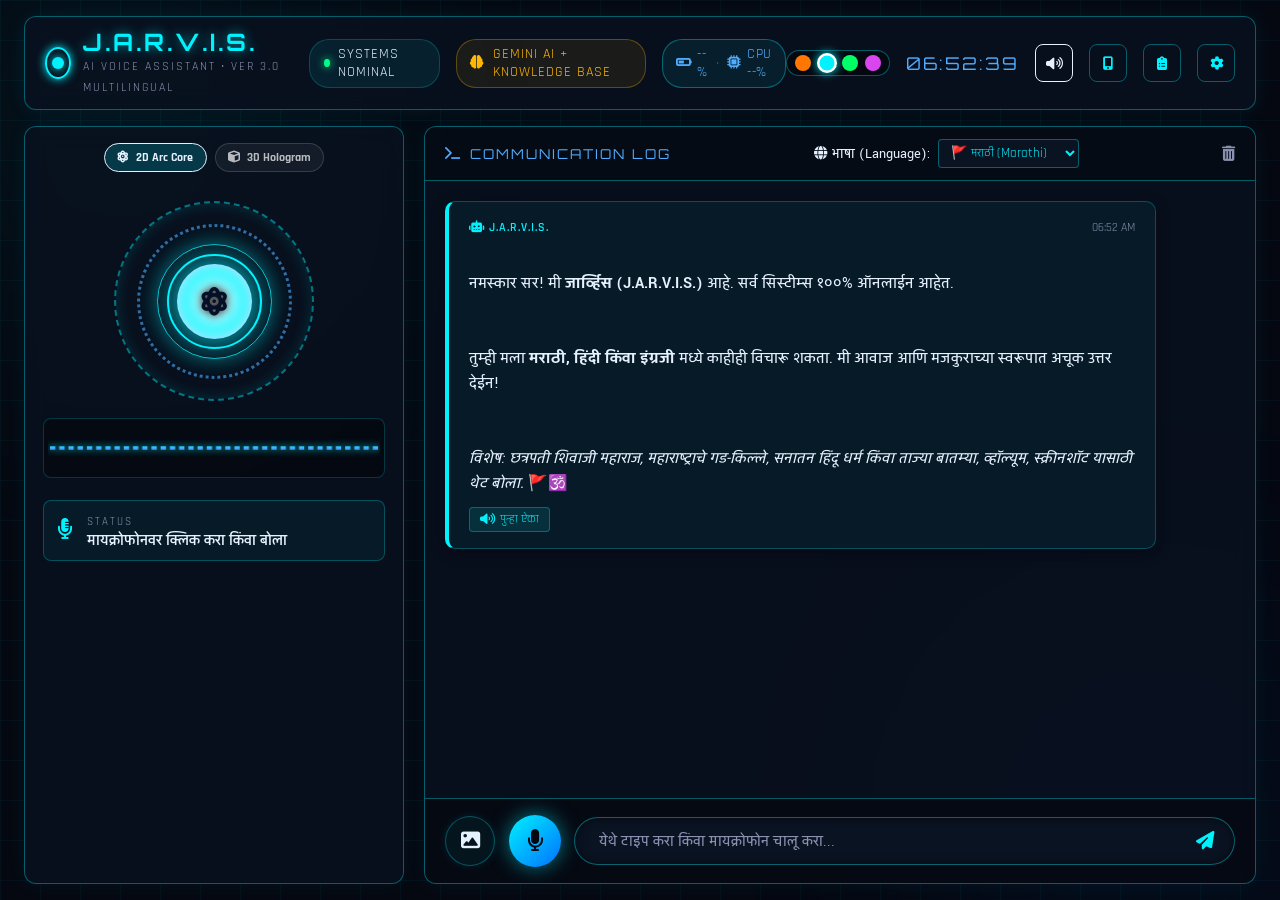
==== templates/index.html @ 04a1a13f "Close website temporarily and fix UI" ====
<!DOCTYPE html>
<html lang="mr">
<head>
    <meta charset="UTF-8">
    <meta name="viewport" content="width=device-width, initial-scale=1.0">
    <title>J.A.R.V.I.S. // AI Voice Assistant (मराठी, हिंदी, English)</title>
    <link rel="stylesheet" href="/static/css/style.css?v=2.4">
    <!-- Fonts & Icons -->
    <link rel="preconnect" href="https://fonts.googleapis.com">
    <link rel="preconnect" href="https://fonts.gstatic.com" crossorigin>
    <link href="https://fonts.googleapis.com/css2?family=Orbitron:wght@400;600;800;900&family=Rajdhani:wght@400;500;600;700&family=Yantramanav:wght@400;500;700;900&display=swap" rel="stylesheet">
    <link rel="stylesheet" href="https://cdnjs.cloudflare.com/ajax/libs/font-awesome/6.5.1/css/all.min.css">
    <!-- Three.js for 3D Holographic Arc Reactor -->
    <script src="https://cdnjs.cloudflare.com/ajax/libs/three.js/r128/three.min.js"></script>
</head>
<body>
    <div class="hud-container">
        <!-- Background Grid & Glows -->
        <div class="cyber-grid"></div>
        <div class="glow-orb top-left"></div>
        <div class="glow-orb bottom-right"></div>

        <!-- Top Header HUD -->
        <header class="hud-header">
            <div class="header-left">
                <div class="reactor-icon-small">
                    <div class="core-mini"></div>
                </div>
                <div class="brand">
                    <h1>J.A.R.V.I.S.</h1>
                    <span class="sub-brand">AI VOICE ASSISTANT • VER 3.0 MULTILINGUAL</span>
                </div>
            </div>

            <div class="header-center">
                <div class="status-pill">
                    <span class="pulse-dot"></span>
                    <span id="systemStatus">SYSTEMS NOMINAL</span>
                </div>
                <div class="status-pill ai-engine">
                    <i class="fa-solid fa-brain"></i>
                    <span id="aiEngineLabel">GEMINI AI + KNOWLEDGE BASE</span>
                </div>

                <!-- Live Hardware Telemetry HUD -->
                <div class="status-pill telemetry-pill" id="telemetryPill" title="सिस्टम बॅटरी व CPU वापर">
                    <span class="tel-item"><i class="fa-solid fa-battery-half" id="batteryIcon"></i> <span id="batteryPct">--%</span></span>
                    <span class="tel-sep">•</span>
                    <span class="tel-item"><i class="fa-solid fa-microchip"></i> <span id="cpuPct">CPU --%</span></span>
                </div>
            </div>

            <div class="header-right">
                <!-- Theme Switcher Dots -->
                <div class="theme-switcher-bar" title="थीम बदला (Change Theme)">
                    <button type="button" class="theme-btn-dot dot-saffron" data-theme="saffron" title="🚩 स्वराज्य भगवा"></button>
                    <button type="button" class="theme-btn-dot dot-cyan active" data-theme="cyan" title="🔷 आयर्न मॅन सायन"></button>
                    <button type="button" class="theme-btn-dot dot-matrix" data-theme="matrix" title="🟢 मॅट्रिक्स ग्रीन"></button>
                    <button type="button" class="theme-btn-dot dot-purple" data-theme="purple" title="🟣 डार्क ॲमेथिस्ट"></button>
                </div>
                <div class="time-display" id="hudTime">--:--:--</div>

                <!-- Sound FX Toggle Button -->
                <button class="icon-btn active" id="sfxToggleBtn" title="साय-फाय साऊंड इफेक्ट्स (Sound FX) चालू/बंद करा">
                    <i class="fa-solid fa-volume-high"></i>
                </button>
                <!-- Mobile Connect Wi-Fi Remote Button -->
                <button class="icon-btn" id="mobileRemoteBtn" title="मोबाईल Wi-Fi रिमोट कंट्रोल (Mobile Connect)">
                    <i class="fa-solid fa-mobile-screen-button"></i>
                </button>
                <button class="icon-btn" id="notesModalBtn" title="View Notes & Reminders">
                    <i class="fa-solid fa-clipboard-list"></i>
                </button>
                <button class="icon-btn" id="settingsBtn" title="Settings / API Key">
                    <i class="fa-solid fa-gear"></i>
                </button>
            </div>
        </header>

        <!-- Main Content: Left HUD & Right HUD -->
        <main class="hud-main">
            <!-- Left Panel: Arc Reactor & Voice Visualizer -->
            <section class="reactor-panel">
                <!-- Reactor 2D/3D Mode Switcher -->
                <div class="reactor-mode-bar">
                    <button type="button" class="reactor-mode-btn active" id="btn2DReactor"><i class="fa-solid fa-atom"></i> 2D Arc Core</button>
                    <button type="button" class="reactor-mode-btn" id="btn3DReactor"><i class="fa-solid fa-cube"></i> 3D Hologram</button>
                </div>

                <!-- 2D Classic Arc Reactor -->
                <div class="reactor-wrapper" id="reactorWrapper2D">
                    <div class="tech-ring ring-outer"></div>
                    <div class="tech-ring ring-mid"></div>
                    <div class="tech-ring ring-inner"></div>
                    <div class="arc-core" id="arcCore" title="Click to Test Voice">
                        <div class="core-pulse"></div>
                        <i class="fa-solid fa-atom core-icon"></i>
                    </div>
                </div>

                <!-- 3D Holographic Three.js Arc Reactor Canvas -->
                <div class="three-container" id="threeContainer" style="display: none;">
                    <canvas id="threeCanvas"></canvas>
                </div>

                <!-- Frequency Visualizer Canvas -->
                <div class="visualizer-box">
                    <canvas id="audioVisualizer"></canvas>
                </div>

                <!-- Live Voice State Indicator -->
                <div class="voice-state-banner">
                    <div class="state-icon">
                        <i class="fa-solid fa-microphone-lines" id="micIconStatus"></i>
                    </div>
                    <div class="state-text">
                        <span class="state-label">STATUS</span>
                        <h3 id="statusMessage">मायक्रोफोनवर क्लिक करा किंवा बोला</h3>
                    </div>
                </div>



            </section>

            <!-- Right Panel: Holographic Terminal / Chat Log -->
            <section class="terminal-panel">
                <div class="terminal-header">
                    <div class="term-title">
                        <i class="fa-solid fa-terminal"></i>
                        <span>COMMUNICATION LOG</span>
                    </div>
                    <div class="lang-selector">
                        <label><i class="fa-solid fa-globe"></i> भाषा (Language):</label>
                        <select id="langSelect">
                            <option value="mr" selected>🚩 मराठी (Marathi)</option>
                            <option value="hi">🇮🇳 हिंदी (Hindi)</option>
                            <option value="en">🌐 English (UK/US)</option>
                        </select>
                    </div>
                    <button class="clear-btn" id="clearLogBtn" title="Clear Log">
                        <i class="fa-solid fa-trash-can"></i>
                    </button>
                </div>

                <!-- Chat Messages Scroll Container -->
                <div class="chat-log" id="chatLog">
                    <!-- Welcome message from Jarvis -->
                    <div class="message-card jarvis-card">
                        <div class="msg-header">
                            <div class="speaker-tag">
                                <i class="fa-solid fa-robot"></i> J.A.R.V.I.S.
                            </div>
                            <span class="timestamp" id="welcomeTime"></span>
                        </div>
                        <div class="msg-body" id="welcomeMsgBody">
                            नमस्कार सर! मी <strong>जार्व्हिस (J.A.R.V.I.S.)</strong> आहे. सर्व सिस्टीम्स १००% ऑनलाईन आहेत.<br><br>
                            तुम्ही मला <strong>मराठी, हिंदी किंवा इंग्रजी</strong> मध्ये काहीही विचारू शकता. मी आवाज आणि मजकुराच्या स्वरूपात अचूक उत्तर देईन!<br><br>
                            <em>विशेष: छत्रपती शिवाजी महाराज, महाराष्ट्राचे गड-किल्ले, सनातन हिंदू धर्म किंवा ताज्या बातम्या, व्हॉल्यूम, स्क्रीनशॉट यासाठी थेट बोला.</em> 🚩🕉️
                        </div>
                        <div class="msg-actions">
                            <button class="replay-btn" id="welcomeVoiceBtn">
                                <i class="fa-solid fa-volume-high"></i> पुन्हा ऐका
                            </button>
                        </div>
                    </div>
                </div>

                <!-- Bottom Input Controls -->
                <div class="input-console">
                    <!-- Image Preview Tray -->
                    <div id="imagePreviewTray" class="image-preview-tray" style="display: none;">
                        <div class="preview-content">
                            <img id="imagePreviewImg" src="" alt="Preview">
                            <span class="preview-text">📷 फोटो जोडला आहे</span>
                            <button id="clearImageBtn" class="clear-img-btn" title="Remove Image">&times;</button>
                        </div>
                    </div>

                    <div class="controls-row">
                        <!-- Image Upload Button -->
                        <button type="button" class="upload-trigger-btn" id="imageUploadBtn" title="फोटो अपलोड करा (Upload Image)">
                            <i class="fa-solid fa-image"></i>
                        </button>
                        <input type="file" id="imageInput" accept="image/*" style="display: none;">

                        <!-- Big Mic Trigger Button -->
                        <button class="mic-trigger-btn" id="micBtn" title="Click to Speak">
                            <i class="fa-solid fa-microphone"></i>
                            <div class="mic-ripple"></div>
                        </button>

                        <!-- Text Input Form -->
                        <form id="chatForm" class="text-input-form">
                            <input 
                                type="text" 
                                id="textInput" 
                                placeholder="येथे टाइप करा किंवा मायक्रोफोन चालू करा..." 
                                autocomplete="off"
                            >
                            <button type="submit" id="sendBtn" class="send-btn" title="Send Message">
                                <i class="fa-solid fa-paper-plane"></i>
                            </button>
                        </form>
                    </div>
                </div>
            </section>
        </main>

        <!-- Hidden Audio Element for Voice Playback -->
        <audio id="jarvisAudioPlayer" preload="auto"></audio>

        <!-- Name Prompt Modal -->
        <div class="modal-overlay" id="nameModal">
            <div class="modal-card" style="max-width: 400px; text-align: center;">
                <div class="modal-header" style="justify-content: center;">
                    <h2><i class="fa-solid fa-user-astronaut"></i> ओळख सांगा (Welcome)</h2>
                </div>
                <div class="modal-body">
                    <p class="modal-desc" style="margin-bottom: 15px;">
                        जार्ह्विस (Jarvis) मध्ये आपले स्वागत आहे! जार्व्हिसने तुम्हाला कोणत्या नावाने हाक मारावी?
                    </p>
                    <div class="form-group">
                        <input type="text" id="nameInput" placeholder="तुमचे नाव येथे लिहा..." style="width: 100%; text-align: center; padding: 10px; font-size: 16px; background: rgba(0,0,0,0.5); color: #0df; border: 1px solid #0df; border-radius: 5px;">
                    </div>
                </div>
                <div class="modal-actions" style="justify-content: center;">
                    <button class="btn btn-primary" id="submitNameBtn" style="width: 100%;">सेव्ह करा (Save)</button>
                </div>
            </div>
        </div>

        <!-- Settings Modal (For Gemini API Key) -->
        <div class="modal-overlay" id="settingsModal">
            <div class="modal-card">
                <div class="modal-header">
                    <h2><i class="fa-solid fa-sliders"></i> JARVIS CONFIGURATION</h2>
                    <button class="close-modal-btn" id="closeSettingsBtn">&times;</button>
                </div>
                <div class="modal-body">
                    <p class="modal-desc">
                        जार्व्हिस डिफॉल्टनुसार स्मार्ट नॉलेज बेस आणि इंटरनेट सर्चवरून काम करतो. 
                        अधिक प्रगत बुद्धिमत्तेसाठी तुम्ही <strong>Google Gemini API Key</strong> (मोफत) टाकू शकता.
                    </p>
                    <div class="form-group">
                        <label for="apiKeyInput">Google Gemini API Key:</label>
                        <input type="password" id="apiKeyInput" placeholder="AIzaSy...">
                        <small>Key मिळवण्यासाठी: <a href="https://aistudio.google.com" target="_blank">Google AI Studio (Free)</a></small>
                    </div>
                    <div class="modal-actions">
                        <button class="btn btn-secondary" id="cancelSettingsBtn">रद्द करा</button>
                        <button class="btn btn-primary" id="saveSettingsBtn">सेव्ह करा</button>
                    </div>
                </div>
            </div>
        </div>

        <!-- Notes & Reminders Modal -->
        <div class="modal-overlay" id="notesModal">
            <div class="modal-card notes-card">
                <div class="modal-header">
                    <h2><i class="fa-solid fa-clipboard-check"></i> NOTES & REMINDERS</h2>
                    <button class="close-modal-btn" id="closeNotesBtn">&times;</button>
                </div>
                <div class="modal-body">
                    <div class="notes-section">
                        <h3><i class="fa-solid fa-sticky-note"></i> सेव्ह केलेल्या नोट्स (Saved Notes)</h3>
                        <div id="notesListContainer" class="items-list">
                            <p class="empty-text">कोणतीही नोट उपलब्ध नाही.</p>
                        </div>
                    </div>
                    <hr class="modal-divider">
                    <div class="reminders-section">
                        <h3><i class="fa-solid fa-bell"></i> सक्रिय रिमाइंडर्स (Active Reminders)</h3>
                        <div id="remindersListContainer" class="items-list">
                            <p class="empty-text">कोणताही सक्रिय रिमाइंड उपलब्ध नाही.</p>
                        </div>
                    </div>
                    <div class="modal-actions">
                        <button class="btn btn-secondary" id="clearAllNotesBtn">सर्व नोट्स पुसा</button>
                        <button class="btn btn-primary" id="refreshNotesBtn">रिफ्रेश करा</button>
                    </div>
                </div>
            </div>
        </div>

        <!-- Mobile Wi-Fi Remote Modal -->
        <div class="modal-overlay" id="mobileModal">
            <div class="modal-card mobile-connect-card">
                <div class="modal-header">
                    <h2><i class="fa-solid fa-mobile-screen-button"></i> MOBILE WI-FI REMOTE</h2>
                    <button class="close-modal-btn" id="closeMobileBtn">&times;</button>
                </div>
                <div class="modal-body">
                    <p class="modal-desc">
                        तुम्ही तुमच्या <strong>मोबाईलच्या ब्राउझरवरून (Chrome / Safari)</strong> पीसीवरील जार्व्हिस थेट नियंत्रित करू शकता! मोबाईल व लॅपटॉप एकाच Wi-Fi नेटवर्कवर असल्याची खात्री करा.
                    </p>
                    <div class="ip-info-box">
                        <div class="ip-label">📱 मोबाईलवर ही लिंक उघडा:</div>
                        <div class="ip-link-row">
                            <span id="mobileIpDisplay" class="mobile-ip-text">लोड होत आहे...</span>
                            <button type="button" class="btn btn-secondary btn-sm" id="copyIpBtn" title="Copy Link"><i class="fa-solid fa-copy"></i> कॉपी</button>
                        </div>
                    </div>
                    <div class="mobile-features-list">
                        <h4><i class="fa-solid fa-wand-magic-sparkles"></i> मोबाईलवरून काय करू शकता?</h4>
                        <ul>
                            <li>🎵 बेडवर बसून मोबाईलमध्ये बोलून लॅपटॉपवर कोणतीही गाणी लावणे.</li>
                            <li>🔊 लांबून लॅपटॉपचा आवाज वाढवणे, कमी करणे किंवा म्यूट करणे.</li>
                            <li>☀️ "सुप्रभात जार्व्हिस" म्हणून संपूर्ण दिवसाचा ऑडिओ आढावा ऐकणे.</li>
                            <li>🔒 लॅपटॉप स्क्रीन लॉक करणे, स्लीप करणे किंवा स्क्रीनशॉट घेणे.</li>
                        </ul>
                    </div>
                    <div class="modal-actions">
                        <button class="btn btn-primary" id="closeMobileModalBtn">उत्तम (Close)</button>
                    </div>
                </div>
            </div>
        </div>
    </div>

    <!-- Script -->
    <script src="/static/js/jarvis.js?v=2.3"></script>
</body>
</html>
---- static/css/style.css ----
:root {
    --bg-deep: #050811;
    --bg-card: rgba(10, 18, 32, 0.75);
    --border-glow: rgba(0, 242, 254, 0.35);
    --cyan-neon: #00f2fe;
    --cyan-bright: #4facfe;
    --blue-neon: #0072ff;
    --accent-gold: #ffb703;
    --accent-danger: #ff0055;
    --text-primary: #e6f1ff;
    --text-muted: #8892b0;
    --font-display: 'Orbitron', sans-serif;
    --font-tech: 'Rajdhani', sans-serif;
    --font-body: 'Yantramanav', sans-serif;
}

* {
    margin: 0;
    padding: 0;
    box-sizing: border-box;
}

body {
    background-color: var(--bg-deep);
    color: var(--text-primary);
    font-family: var(--font-body);
    min-height: 100vh;
    overflow-x: hidden;
    position: relative;
    user-select: none;
}

/* Background Grids & Sci-Fi Glows */
.cyber-grid {
    position: fixed;
    inset: 0;
    background-image: 
        linear-gradient(rgba(0, 242, 254, 0.04) 1px, transparent 1px),
        linear-gradient(90deg, rgba(0, 242, 254, 0.04) 1px, transparent 1px);
    background-size: 40px 40px;
    z-index: 0;
    pointer-events: none;
}

.glow-orb {
    position: fixed;
    width: 450px;
    height: 450px;
    border-radius: 50%;
    filter: blur(140px);
    opacity: 0.18;
    pointer-events: none;
    z-index: 0;
}
.glow-orb.top-left {
    top: -100px;
    left: -100px;
    background: radial-gradient(circle, var(--cyan-neon), transparent 70%);
}
.glow-orb.bottom-right {
    bottom: -150px;
    right: -100px;
    background: radial-gradient(circle, var(--blue-neon), transparent 70%);
}

.hud-container {
    position: relative;
    z-index: 1;
    display: flex;
    flex-direction: column;
    height: 100vh;
    padding: 1rem 1.5rem;
    gap: 1rem;
}

/* Header HUD */
.hud-header {
    display: flex;
    justify-content: space-between;
    align-items: center;
    padding: 0.75rem 1.25rem;
    background: var(--bg-card);
    border: 1px solid var(--border-glow);
    border-radius: 12px;
    backdrop-filter: blur(12px);
    box-shadow: 0 0 20px rgba(0, 242, 254, 0.08);
}

.header-left {
    display: flex;
    align-items: center;
    gap: 0.75rem;
}

.reactor-icon-small {
    width: 32px;
    height: 32px;
    border: 2px solid var(--cyan-neon);
    border-radius: 50%;
    display: flex;
    align-items: center;
    justify-content: center;
    box-shadow: 0 0 10px var(--cyan-neon);
    animation: rotateSlow 10s linear infinite;
}

.core-mini {
    width: 12px;
    height: 12px;
    background: var(--cyan-neon);
    border-radius: 50%;
    box-shadow: 0 0 10px var(--cyan-neon);
}

.brand h1 {
    font-family: var(--font-display);
    font-size: 1.5rem;
    letter-spacing: 3px;
    color: var(--cyan-neon);
    text-shadow: 0 0 12px rgba(0, 242, 254, 0.6);
    line-height: 1.1;
}

.sub-brand {
    font-family: var(--font-tech);
    font-size: 0.75rem;
    color: var(--text-muted);
    letter-spacing: 2px;
}

.header-center {
    display: flex;
    gap: 1rem;
}

.status-pill {
    display: flex;
    align-items: center;
    gap: 0.5rem;
    background: rgba(0, 242, 254, 0.08);
    border: 1px solid rgba(0, 242, 254, 0.2);
    padding: 0.35rem 0.85rem;
    border-radius: 20px;
    font-family: var(--font-tech);
    font-size: 0.85rem;
    letter-spacing: 1px;
}

.status-pill.ai-engine {
    color: var(--accent-gold);
    border-color: rgba(255, 183, 3, 0.3);
    background: rgba(255, 183, 3, 0.08);
}

.pulse-dot {
    width: 8px;
    height: 8px;
    border-radius: 50%;
    background: #00ff88;
    box-shadow: 0 0 8px #00ff88;
    animation: blink 1.5s infinite;
}

.header-right {
    display: flex;
    align-items: center;
    gap: 1rem;
}

.time-display {
    font-family: var(--font-display);
    font-size: 1.1rem;
    color: var(--cyan-bright);
    letter-spacing: 2px;
}

.icon-btn {
    background: transparent;
    border: 1px solid var(--border-glow);
    color: var(--cyan-neon);
    width: 38px;
    height: 38px;
    border-radius: 8px;
    cursor: pointer;
    transition: all 0.25s ease;
    display: flex;
    align-items: center;
    justify-content: center;
}
.icon-btn:hover {
    background: rgba(0, 242, 254, 0.15);
    box-shadow: 0 0 15px rgba(0, 242, 254, 0.4);
    transform: scale(1.05);
}

/* Main Layout Grid */
.hud-main {
    display: grid;
    grid-template-columns: 380px 1fr;
    gap: 1.25rem;
    flex: 1;
    min-height: 0;
}

/* Left Panel: Arc Reactor & Controls */
.reactor-panel {
    background: var(--bg-card);
    border: 1px solid var(--border-glow);
    border-radius: 12px;
    padding: 1rem 1.1rem;
    display: flex;
    flex-direction: column;
    align-items: stretch;
    justify-content: flex-start;
    gap: 0.85rem;
    backdrop-filter: blur(12px);
    box-shadow: 0 0 20px rgba(0, 242, 254, 0.06);
    overflow-y: auto;
}

/* Arc Reactor Graphic */
.reactor-wrapper {
    position: relative;
    width: 200px;
    height: 200px;
    display: flex;
    align-items: center;
    justify-content: center;
    margin: 0.2rem auto;
    align-self: center;
}

.tech-ring {
    position: absolute;
    border-radius: 50%;
    border: 2px dashed rgba(0, 242, 254, 0.35);
}

.ring-outer {
    width: 200px;
    height: 200px;
    border-width: 2px;
    border-color: rgba(0, 242, 254, 0.45);
    animation: rotateSlow 24s linear infinite;
    box-shadow: inset 0 0 15px rgba(0, 242, 254, 0.15);
}

.ring-mid {
    width: 155px;
    height: 155px;
    border-width: 3px;
    border-style: dotted;
    border-color: rgba(79, 172, 254, 0.6);
    animation: rotateReverse 16s linear infinite;
}

.ring-inner {
    width: 115px;
    height: 115px;
    border: 1px solid rgba(0, 242, 254, 0.8);
    box-shadow: 0 0 20px rgba(0, 242, 254, 0.3);
}

.arc-core {
    width: 75px;
    height: 75px;
    border-radius: 50%;
    background: radial-gradient(circle, #ffffff 10%, #00f2fe 60%, #0072ff 100%);
    box-shadow: 0 0 35px #00f2fe, inset 0 0 20px #ffffff;
    display: flex;
    align-items: center;
    justify-content: center;
    position: relative;
    cursor: pointer;
    transition: all 0.3s ease;
}

.arc-core:hover {
    transform: scale(1.08);
    box-shadow: 0 0 50px #00f2fe, inset 0 0 30px #ffffff;
}

.core-pulse {
    position: absolute;
    inset: -10px;
    border-radius: 50%;
    border: 2px solid var(--cyan-neon);
    animation: corePulseAnim 2s cubic-bezier(0.25, 1, 0.5, 1) infinite;
    pointer-events: none;
}

.core-icon {
    font-size: 1.8rem;
    color: #031027;
    filter: drop-shadow(0 0 4px #000);
}

/* Audio Visualizer Canvas */
.visualizer-box {
    width: 100%;
    height: 60px;
    background: rgba(0, 0, 0, 0.35);
    border: 1px solid rgba(0, 242, 254, 0.2);
    border-radius: 8px;
    padding: 4px;
    display: flex;
    align-items: center;
    justify-content: center;
}

#audioVisualizer {
    width: 100%;
    height: 100%;
}

/* Voice State Banner */
.voice-state-banner {
    display: flex;
    align-items: center;
    gap: 0.85rem;
    width: 100%;
    background: rgba(0, 242, 254, 0.05);
    border: 1px solid rgba(0, 242, 254, 0.25);
    border-radius: 8px;
    padding: 0.6rem 0.85rem;
    margin: 0.5rem 0;
}

.state-icon i {
    font-size: 1.3rem;
    color: var(--cyan-neon);
}

.state-label {
    font-family: var(--font-tech);
    font-size: 0.7rem;
    color: var(--text-muted);
    letter-spacing: 2px;
}

.state-text h3 {
    font-size: 0.95rem;
    font-weight: 500;
    color: var(--text-primary);
}

/* 🌺 & 🚩 Side Panel Aarti Section */
.side-aarti-container {
    width: 100%;
    background: linear-gradient(180deg, rgba(255, 119, 0, 0.12) 0%, rgba(20, 10, 30, 0.7) 100%);
    border: 1px solid rgba(255, 153, 0, 0.4);
    border-radius: 10px;
    padding: 0.75rem;
    box-shadow: 0 0 18px rgba(255, 119, 0, 0.15), inset 0 0 10px rgba(255, 153, 0, 0.05);
}

.side-aarti-header {
    display: flex;
    justify-content: space-between;
    align-items: center;
    margin-bottom: 0.6rem;
    padding-bottom: 0.4rem;
    border-bottom: 1px solid rgba(255, 153, 0, 0.25);
}

.side-aarti-title {
    display: flex;
    align-items: center;
    gap: 0.5rem;
    font-family: var(--font-tech);
    font-size: 0.85rem;
    font-weight: 700;
    letter-spacing: 1px;
    color: #ffaa00;
    text-shadow: 0 0 10px rgba(255, 170, 0, 0.4);
}

.aarti-om-badge {
    color: #ffd000;
    font-size: 1rem;
}

.side-aarti-count {
    font-size: 0.7rem;
    font-weight: 700;
    color: #ffbb00;
    background: rgba(255, 170, 0, 0.2);
    border: 1px solid rgba(255, 170, 0, 0.45);
    padding: 0.15rem 0.5rem;
    border-radius: 12px;
}

.side-aarti-list {
    display: flex;
    flex-direction: column;
    gap: 0.5rem;
}

.side-aarti-btn {
    width: 100%;
    display: flex;
    align-items: center;
    gap: 0.65rem;
    padding: 0.6rem 0.75rem;
    border-radius: 8px;
    background: rgba(255, 255, 255, 0.04);
    border: 1px solid rgba(255, 255, 255, 0.08);
    cursor: pointer;
    text-align: left;
    transition: all 0.25s ease;
}

.side-aarti-btn.ganpati-side-btn {
    border-color: rgba(255, 204, 0, 0.35);
    background: linear-gradient(135deg, rgba(255, 204, 0, 0.1), rgba(255, 102, 0, 0.05));
}

.side-aarti-btn.ganpati-side-btn:hover {
    border-color: #ffcc00;
    background: linear-gradient(135deg, rgba(255, 204, 0, 0.25), rgba(255, 102, 0, 0.15));
    box-shadow: 0 0 16px rgba(255, 204, 0, 0.4);
    transform: translateX(4px);
}

.side-aarti-btn.shivraya-side-btn {
    border-color: rgba(255, 85, 0, 0.4);
    background: linear-gradient(135deg, rgba(255, 85, 0, 0.12), rgba(255, 34, 0, 0.05));
}

.side-aarti-btn.shivraya-side-btn:hover {
    border-color: #ff5500;
    background: linear-gradient(135deg, rgba(255, 85, 0, 0.3), rgba(255, 34, 0, 0.18));
    box-shadow: 0 0 16px rgba(255, 85, 0, 0.45);
    transform: translateX(4px);
}

.side-aarti-btn.hanuman-side-btn {
    border-color: rgba(255, 51, 0, 0.4);
    background: linear-gradient(135deg, rgba(230, 57, 70, 0.14), rgba(255, 77, 0, 0.06));
}

.side-aarti-btn.hanuman-side-btn:hover {
    border-color: #ff3300;
    background: linear-gradient(135deg, rgba(230, 57, 70, 0.32), rgba(255, 77, 0, 0.2));
    box-shadow: 0 0 16px rgba(255, 51, 0, 0.5);
    transform: translateX(4px);
}

.side-aarti-icon-col {
    flex-shrink: 0;
}

.side-aarti-disc {
    width: 36px;
    height: 36px;
    border-radius: 50%;
    display: flex;
    align-items: center;
    justify-content: center;
    font-size: 1.05rem;
}

.gold-disc {
    background: linear-gradient(135deg, #ffd700, #ff8800);
    color: #1a0f00;
    box-shadow: 0 0 10px rgba(255, 215, 0, 0.4);
}

.saffron-disc {
    background: linear-gradient(135deg, #ff5500, #ff2200);
    color: #ffffff;
    box-shadow: 0 0 10px rgba(255, 85, 0, 0.45);
}

.vermilion-disc {
    background: linear-gradient(135deg, #e63946, #ff7b00);
    color: #ffffff;
    box-shadow: 0 0 10px rgba(230, 57, 70, 0.55);
}

.side-aarti-text-col {
    display: flex;
    flex-direction: column;
    flex: 1;
    min-width: 0;
}

.side-aarti-heading {
    display: flex;
    align-items: center;
    justify-content: space-between;
    gap: 0.35rem;
}

.side-aarti-title-text {
    font-family: var(--font-body);
    font-size: 0.92rem;
    font-weight: 700;
    color: #ffffff;
}

.side-badge-gold {
    font-size: 0.65rem;
    font-weight: 700;
    color: #ffd000;
    background: rgba(255, 204, 0, 0.2);
    padding: 0.1rem 0.35rem;
    border-radius: 4px;
}

.side-badge-saffron {
    font-size: 0.65rem;
    font-weight: 700;
    color: #ff7733;
    background: rgba(255, 85, 0, 0.25);
    padding: 0.1rem 0.35rem;
    border-radius: 4px;
}

.side-badge-vermilion {
    font-size: 0.65rem;
    font-weight: 700;
    color: #ff6b6b;
    background: rgba(230, 57, 70, 0.22);
    padding: 0.1rem 0.35rem;
    border-radius: 4px;
}

.side-aarti-sub {
    font-size: 0.76rem;
    color: #ffd280;
    margin-top: 0.1rem;
    white-space: nowrap;
    overflow: hidden;
    text-overflow: ellipsis;
}

.side-aarti-artist {
    font-size: 0.68rem;
    color: #a89f91;
    margin-top: 0.15rem;
    display: flex;
    align-items: center;
    gap: 0.3rem;
}

.side-aarti-play-badge {
    color: #ffaa00;
    font-size: 1.15rem;
    flex-shrink: 0;
    opacity: 0.85;
    transition: all 0.2s;
}

.side-aarti-btn:hover .side-aarti-play-badge {
    opacity: 1;
    transform: scale(1.15);
    color: #ffffff;
}

.side-aarti-control-strip {
    display: flex;
    gap: 0.5rem;
    margin-top: 0.65rem;
    padding-top: 0.5rem;
    border-top: 1px solid rgba(255, 255, 255, 0.08);
}

.side-aarti-stop-btn {
    flex: 1;
    background: rgba(255, 71, 87, 0.18);
    border: 1px solid rgba(255, 71, 87, 0.45);
    color: #ff6b81;
    padding: 0.45rem 0.6rem;
    border-radius: 6px;
    font-family: var(--font-tech);
    font-size: 0.8rem;
    font-weight: 700;
    cursor: pointer;
    display: flex;
    align-items: center;
    justify-content: center;
    gap: 0.4rem;
    transition: all 0.2s ease;
}

.side-aarti-stop-btn:hover {
    background: rgba(255, 71, 87, 0.38);
    color: #ffffff;
    border-color: #ff4757;
    box-shadow: 0 0 10px rgba(255, 71, 87, 0.4);
}

.side-aarti-modal-btn {
    background: rgba(255, 187, 0, 0.12);
    border: 1px solid rgba(255, 187, 0, 0.35);
    color: #ffcc00;
    padding: 0.45rem 0.65rem;
    border-radius: 6px;
    font-family: var(--font-tech);
    font-size: 0.8rem;
    cursor: pointer;
    display: flex;
    align-items: center;
    gap: 0.35rem;
    transition: all 0.2s ease;
    white-space: nowrap;
}

.side-aarti-modal-btn:hover {
    background: rgba(255, 187, 0, 0.28);
    color: #ffffff;
    border-color: #ffaa00;
}

/* Quick Prompt Chips */
.quick-chips-container {
    width: 100%;
    margin-top: 0.5rem;
}

.chips-title {
    display: block;
    font-family: var(--font-tech);
    font-size: 0.75rem;
    letter-spacing: 1.5px;
    color: var(--cyan-bright);
    margin-bottom: 0.5rem;
}

.chips-grid {
    display: flex;
    flex-direction: column;
    gap: 0.4rem;
}

.chip-btn {
    background: rgba(255, 255, 255, 0.04);
    border: 1px solid rgba(0, 242, 254, 0.2);
    color: var(--text-primary);
    padding: 0.5rem 0.75rem;
    border-radius: 6px;
    font-size: 0.85rem;
    text-align: left;
    cursor: pointer;
    transition: all 0.2s ease;
    font-family: var(--font-body);
}

.chip-btn:hover {
    background: rgba(0, 242, 254, 0.15);
    border-color: var(--cyan-neon);
    transform: translateX(4px);
    box-shadow: 0 0 10px rgba(0, 242, 254, 0.25);
}

.chip-btn.highlight {
    border-color: rgba(255, 183, 3, 0.5);
    background: rgba(255, 183, 3, 0.08);
    color: #ffe89e;
    font-weight: 600;
}
.chip-btn.highlight:hover {
    border-color: var(--accent-gold);
    background: rgba(255, 183, 3, 0.2);
    box-shadow: 0 0 12px rgba(255, 183, 3, 0.4);
}

.chip-btn.ram-special-btn {
    border-color: #ff9933;
    background: linear-gradient(135deg, rgba(255, 153, 51, 0.2), rgba(255, 119, 0, 0.08));
    color: #ffd699;
    font-weight: 700;
    font-size: 0.95rem;
    box-shadow: 0 0 10px rgba(255, 153, 51, 0.3);
    animation: saffronPulse 3s infinite ease-in-out;
}
.chip-btn.ram-special-btn:hover {
    border-color: #ffaa44;
    background: linear-gradient(135deg, rgba(255, 153, 51, 0.35), rgba(255, 119, 0, 0.2));
    box-shadow: 0 0 18px rgba(255, 153, 51, 0.6);
    transform: translateX(6px) scale(1.02);
}

.chip-btn.highlight-vermilion {
    border-color: rgba(255, 71, 87, 0.55);
    background: linear-gradient(135deg, rgba(230, 57, 70, 0.18), rgba(255, 107, 107, 0.08));
    color: #ff8a80;
    font-weight: 700;
}
.chip-btn.highlight-vermilion:hover {
    border-color: #ff5252;
    background: linear-gradient(135deg, rgba(230, 57, 70, 0.35), rgba(255, 107, 107, 0.2));
    box-shadow: 0 0 14px rgba(255, 82, 82, 0.5);
    color: #ffffff;
    transform: translateX(4px);
}

@keyframes saffronPulse {
    0%, 100% { box-shadow: 0 0 8px rgba(255, 153, 51, 0.3); }
    50% { box-shadow: 0 0 16px rgba(255, 153, 51, 0.6); }
}

/* 🎥 Responsive Embedded Video Player (YouTube) */
.video-embed-container {
    position: relative;
    width: 100%;
    padding-bottom: 56.25%; /* 16:9 ratio */
    margin: 0.85rem 0;
    border-radius: 10px;
    overflow: hidden;
    border: 2px solid rgba(255, 153, 51, 0.5);
    box-shadow: 0 0 25px rgba(255, 153, 51, 0.3);
    background: #000;
}
.video-embed-container iframe {
    position: absolute;
    top: 0;
    left: 0;
    width: 100%;
    height: 100%;
    border: none;
}

/* Right Panel: Terminal & Chat Log */
.terminal-panel {
    background: var(--bg-card);
    border: 1px solid var(--border-glow);
    border-radius: 12px;
    display: flex;
    flex-direction: column;
    backdrop-filter: blur(12px);
    box-shadow: 0 0 20px rgba(0, 242, 254, 0.06);
    overflow: hidden;
}

.terminal-header {
    display: flex;
    justify-content: space-between;
    align-items: center;
    padding: 0.75rem 1.25rem;
    border-bottom: 1px solid var(--border-glow);
    background: rgba(0, 0, 0, 0.25);
}

.term-title {
    display: flex;
    align-items: center;
    gap: 0.5rem;
    font-family: var(--font-display);
    font-size: 0.85rem;
    letter-spacing: 2px;
    color: var(--cyan-bright);
}

.lang-selector {
    display: flex;
    align-items: center;
    gap: 0.5rem;
    font-size: 0.85rem;
}

.lang-selector select {
    background: #091322;
    border: 1px solid var(--border-glow);
    color: var(--cyan-neon);
    padding: 0.25rem 0.5rem;
    border-radius: 4px;
    font-family: var(--font-tech);
    outline: none;
    cursor: pointer;
}

.clear-btn {
    background: transparent;
    border: none;
    color: var(--text-muted);
    cursor: pointer;
    font-size: 0.95rem;
    transition: color 0.2s;
}
.clear-btn:hover {
    color: var(--accent-danger);
}

/* Chat Log Scroll Area */
.chat-log {
    flex: 1;
    overflow-y: auto;
    padding: 1.25rem;
    display: flex;
    flex-direction: column;
    gap: 1rem;
}

/* Chat Cards */
.message-card {
    padding: 1rem 1.25rem;
    border-radius: 10px;
    max-width: 90%;
    animation: fadeIn 0.3s ease;
    line-height: 1.6;
}

.message-card.jarvis-card {
    align-self: flex-start;
    background: rgba(0, 242, 254, 0.05);
    border: 1px solid rgba(0, 242, 254, 0.25);
    border-left: 4px solid var(--cyan-neon);
    box-shadow: 0 4px 15px rgba(0, 0, 0, 0.3);
}

.message-card.user-card {
    align-self: flex-end;
    background: rgba(10, 132, 255, 0.12);
    border: 1px solid rgba(10, 132, 255, 0.35);
    border-right: 4px solid var(--blue-neon);
    text-align: right;
}

.msg-header {
    display: flex;
    justify-content: space-between;
    align-items: center;
    margin-bottom: 0.5rem;
    font-size: 0.75rem;
    color: var(--text-muted);
    font-family: var(--font-tech);
}

.speaker-tag {
    color: var(--cyan-neon);
    font-weight: 600;
    letter-spacing: 1px;
}

.user-card .speaker-tag {
    color: #4facfe;
}

.msg-body {
    font-size: 0.98rem;
    white-space: pre-line;
    word-break: break-word;
}

.msg-actions {
    margin-top: 0.65rem;
    display: flex;
    gap: 0.5rem;
}

.replay-btn {
    background: rgba(0, 242, 254, 0.1);
    border: 1px solid rgba(0, 242, 254, 0.3);
    color: var(--cyan-neon);
    padding: 0.25rem 0.6rem;
    border-radius: 4px;
    font-size: 0.75rem;
    cursor: pointer;
    display: inline-flex;
    align-items: center;
    gap: 0.35rem;
    font-family: var(--font-tech);
    transition: all 0.2s ease;
}
.replay-btn:hover {
    background: rgba(0, 242, 254, 0.25);
    box-shadow: 0 0 10px rgba(0, 242, 254, 0.3);
}

/* Bottom Console Input */
.input-console {
    padding: 1rem 1.25rem;
    background: rgba(0, 0, 0, 0.35);
    border-top: 1px solid var(--border-glow);
}

.controls-row {
    display: flex;
    align-items: center;
    gap: 0.85rem;
}

/* Circular Microphone Button */
.mic-trigger-btn {
    position: relative;
    width: 52px;
    height: 52px;
    border-radius: 50%;
    background: linear-gradient(135deg, #00f2fe 0%, #0072ff 100%);
    border: none;
    color: #050811;
    font-size: 1.35rem;
    cursor: pointer;
    display: flex;
    align-items: center;
    justify-content: center;
    box-shadow: 0 0 20px rgba(0, 242, 254, 0.5);
    transition: all 0.25s ease;
    flex-shrink: 0;
}

.mic-trigger-btn:hover {
    transform: scale(1.08);
    box-shadow: 0 0 30px rgba(0, 242, 254, 0.8);
}

.mic-trigger-btn.listening {
    background: linear-gradient(135deg, #ff0055 0%, #ff5500 100%);
    box-shadow: 0 0 30px rgba(255, 0, 85, 0.8);
    animation: micPulse 1.2s infinite;
}

.text-input-form {
    display: flex;
    flex: 1;
    background: #0a1322;
    border: 1px solid var(--border-glow);
    border-radius: 30px;
    overflow: hidden;
    padding: 0.2rem 0.5rem;
    box-shadow: inset 0 0 10px rgba(0, 0, 0, 0.5);
}

.text-input-form input {
    flex: 1;
    background: transparent;
    border: none;
    color: var(--text-primary);
    padding: 0.65rem 1rem;
    font-size: 0.95rem;
    outline: none;
    font-family: var(--font-body);
}

.text-input-form input::placeholder {
    color: var(--text-muted);
}

.send-btn {
    background: transparent;
    border: none;
    color: var(--cyan-neon);
    width: 42px;
    font-size: 1.15rem;
    cursor: pointer;
    transition: transform 0.2s, color 0.2s;
}
.send-btn:hover {
    color: #ffffff;
    transform: scale(1.1);
}

/* Modal Overlay */
.modal-overlay {
    position: fixed;
    inset: 0;
    background: rgba(2, 6, 14, 0.8);
    backdrop-filter: blur(8px);
    display: none;
    align-items: center;
    justify-content: center;
    z-index: 999;
}
.modal-overlay.active {
    display: flex;
}

.modal-card {
    background: #091322;
    border: 1px solid var(--border-glow);
    border-radius: 12px;
    width: 480px;
    max-width: 90%;
    padding: 1.5rem;
    box-shadow: 0 0 30px rgba(0, 242, 254, 0.25);
    animation: fadeIn 0.25s ease;
}

.modal-header {
    display: flex;
    justify-content: space-between;
    align-items: center;
    border-bottom: 1px solid rgba(0, 242, 254, 0.2);
    padding-bottom: 0.75rem;
    margin-bottom: 1rem;
}

.modal-header h2 {
    font-family: var(--font-display);
    font-size: 1.1rem;
    color: var(--cyan-neon);
    letter-spacing: 2px;
}

.close-modal-btn {
    background: transparent;
    border: none;
    color: var(--text-muted);
    font-size: 1.5rem;
    cursor: pointer;
}
.close-modal-btn:hover {
    color: var(--text-primary);
}

.modal-desc {
    font-size: 0.9rem;
    color: var(--text-muted);
    line-height: 1.5;
    margin-bottom: 1rem;
}

.form-group {
    display: flex;
    flex-direction: column;
    gap: 0.4rem;
    margin-bottom: 1.25rem;
}

.form-group label {
    font-size: 0.85rem;
    font-family: var(--font-tech);
    color: var(--cyan-bright);
}

.form-group input {
    background: #050a12;
    border: 1px solid var(--border-glow);
    color: #fff;
    padding: 0.65rem 0.85rem;
    border-radius: 6px;
    outline: none;
    font-family: monospace;
}

.form-group small a {
    color: var(--cyan-neon);
    text-decoration: none;
}

.modal-actions {
    display: flex;
    justify-content: flex-end;
    gap: 0.75rem;
}

.btn {
    padding: 0.5rem 1.2rem;
    border-radius: 6px;
    font-family: var(--font-tech);
    font-size: 0.9rem;
    cursor: pointer;
    letter-spacing: 1px;
    transition: all 0.2s ease;
}

.btn-secondary {
    background: transparent;
    border: 1px solid rgba(255, 255, 255, 0.2);
    color: var(--text-muted);
}
.btn-primary {
    background: var(--cyan-neon);
    border: 1px solid var(--cyan-neon);
    color: #050811;
    font-weight: 600;
}
.btn-primary:hover {
    box-shadow: 0 0 15px rgba(0, 242, 254, 0.5);
    transform: translateY(-2px);
}

/* Animations */
@keyframes rotateSlow {
    from { transform: rotate(0deg); }
    to { transform: rotate(360deg); }
}

@keyframes rotateReverse {
    from { transform: rotate(360deg); }
    to { transform: rotate(0deg); }
}

@keyframes corePulseAnim {
    0% { transform: scale(1); opacity: 0.8; }
    50% { transform: scale(1.3); opacity: 0; }
    100% { transform: scale(1); opacity: 0; }
}

@keyframes micPulse {
    0% { transform: scale(1); box-shadow: 0 0 20px #ff0055; }
    50% { transform: scale(1.12); box-shadow: 0 0 35px #ff5500; }
    100% { transform: scale(1); box-shadow: 0 0 20px #ff0055; }
}

@keyframes blink {
    0%, 100% { opacity: 1; }
    50% { opacity: 0.3; }
}

@keyframes fadeIn {
    from { opacity: 0; transform: translateY(8px); }
    to { opacity: 1; transform: translateY(0); }
}

/* Scrollbar Customization */
::-webkit-scrollbar {
    width: 6px;
}
::-webkit-scrollbar-track {
    background: rgba(0, 0, 0, 0.2);
}
::-webkit-scrollbar-thumb {
    background: rgba(0, 242, 254, 0.25);
    border-radius: 4px;
}
::-webkit-scrollbar-thumb:hover {
    background: rgba(0, 242, 254, 0.5);
}

/* Responsive adjustments */
@media (max-width: 900px) {
    .hud-main {
        grid-template-columns: 1fr;
    }
    .reactor-panel {
        max-height: 380px;
    }
}



/* --- Notes & Reminders Modal --- */
.notes-card {
    width: 550px;
    max-height: 80vh;
    overflow-y: auto;
}

.modal-divider {
    border: 0;
    height: 1px;
    background: rgba(0, 242, 254, 0.2);
    margin: 1rem 0;
}

.notes-section h3, .reminders-section h3 {
    font-family: var(--font-tech);
    font-size: 0.95rem;
    color: var(--cyan-neon);
    margin-bottom: 0.6rem;
    display: flex;
    align-items: center;
    gap: 0.5rem;
}

.items-list {
    display: flex;
    flex-direction: column;
    gap: 0.5rem;
    max-height: 160px;
    overflow-y: auto;
    padding-right: 0.3rem;
}

.note-item, .reminder-item {
    background: rgba(5, 12, 22, 0.85);
    border: 1px solid rgba(0, 242, 254, 0.2);
    border-radius: 6px;
    padding: 0.55rem 0.75rem;
}

.note-text, .rem-msg {
    color: var(--text-primary);
    font-size: 0.88rem;
    line-height: 1.4;
}

.note-time, .rem-time {
    color: var(--text-muted);
    font-size: 0.75rem;
    margin-top: 0.25rem;
    display: flex;
    align-items: center;
    gap: 0.35rem;
}

.reminder-item.active {
    border-color: rgba(255, 170, 0, 0.5);
}

.reminder-item.active .rem-time {
    color: #ffaa00;
}

.empty-text {
    color: var(--text-muted);
    font-size: 0.85rem;
    font-style: italic;
}

.chat-link {
    color: var(--cyan-neon);
    text-decoration: underline;
    font-weight: 600;
}
.chat-link:hover {
    color: #ffffff;
    text-shadow: 0 0 8px #00f2fe;
}

.chip-btn.highlight-gold {
    border-color: rgba(255, 187, 0, 0.6);
    color: #ffbb00;
    box-shadow: 0 0 10px rgba(255, 187, 0, 0.2);
}
.chip-btn.highlight-gold:hover {
    background: rgba(255, 187, 0, 0.15);
    box-shadow: 0 0 16px rgba(255, 187, 0, 0.5);
}

/* ------------------------------------------------------------- */
/* 🌺 In-Page Ganpati Aarti Player Widget                          */
/* ------------------------------------------------------------- */
.aarti-player-card {
    background: linear-gradient(135deg, rgba(32, 20, 8, 0.94), rgba(14, 19, 32, 0.96));
    border: 1px solid rgba(255, 187, 0, 0.5);
    box-shadow: 0 6px 24px rgba(255, 153, 0, 0.25), inset 0 0 15px rgba(255, 187, 0, 0.08);
    border-radius: 12px;
    padding: 1rem 1.15rem;
    margin: 1rem 0;
}

.aarti-player-header {
    display: flex;
    align-items: center;
    gap: 0.85rem;
    margin-bottom: 0.85rem;
}

.aarti-icon-disc {
    width: 46px;
    height: 46px;
    border-radius: 50%;
    background: linear-gradient(135deg, #ff9900, #ff4500);
    display: flex;
    align-items: center;
    justify-content: center;
    color: #ffffff;
    font-size: 1.35rem;
    box-shadow: 0 0 14px rgba(255, 153, 0, 0.6);
    flex-shrink: 0;
    transition: transform 0.3s ease;
}

@keyframes discSpinAnimation {
    0% { transform: rotate(0deg); }
    100% { transform: rotate(360deg); }
}

.aarti-icon-disc.spinning {
    animation: discSpinAnimation 3.5s linear infinite;
}

.aarti-info {
    flex-grow: 1;
}

.aarti-title {
    font-weight: 700;
    color: #ffcc00;
    font-size: 1.05rem;
    letter-spacing: 0.5px;
    text-shadow: 0 0 10px rgba(255, 204, 0, 0.4);
}

.aarti-subtitle {
    font-size: 0.78rem;
    color: #f0dfc0;
    margin-top: 0.2rem;
}

.aarti-badge {
    margin-left: auto;
    font-size: 0.7rem;
    font-weight: 700;
    color: #ffaa00;
    background: rgba(255, 170, 0, 0.15);
    border: 1px solid rgba(255, 170, 0, 0.35);
    padding: 0.25rem 0.6rem;
    border-radius: 20px;
    text-transform: uppercase;
    letter-spacing: 0.5px;
    white-space: nowrap;
}

.aarti-controls {
    display: flex;
    align-items: center;
    gap: 0.75rem;
    background: rgba(0, 0, 0, 0.45);
    padding: 0.65rem 0.85rem;
    border-radius: 8px;
    border: 1px solid rgba(255, 187, 0, 0.2);
}

.aarti-btn {
    width: 38px;
    height: 38px;
    border-radius: 50%;
    border: none;
    cursor: pointer;
    display: flex;
    align-items: center;
    justify-content: center;
    font-size: 1rem;
    transition: all 0.2s ease;
    flex-shrink: 0;
}

.aarti-play-btn {
    background: linear-gradient(135deg, #ffbb00, #ff6600);
    color: #050811;
    box-shadow: 0 0 12px rgba(255, 187, 0, 0.5);
}

.aarti-play-btn:hover {
    transform: scale(1.08);
    box-shadow: 0 0 18px rgba(255, 187, 0, 0.8);
}

.aarti-stop-btn {
    background: rgba(255, 68, 68, 0.2);
    color: #ff5555;
    border: 1px solid rgba(255, 68, 68, 0.4);
}

.aarti-stop-btn:hover {
    background: rgba(255, 68, 68, 0.45);
    color: #ffffff;
    box-shadow: 0 0 10px rgba(255, 68, 68, 0.4);
}

.aarti-progress-wrapper {
    display: flex;
    align-items: center;
    gap: 0.6rem;
    flex-grow: 1;
}

.aarti-slider {
    flex-grow: 1;
    accent-color: #ffaa00;
    cursor: pointer;
    height: 5px;
}

.aarti-time {
    font-size: 0.75rem;
    font-family: var(--font-tech);
    color: #ffdd99;
    min-width: 32px;
    text-align: center;
}

.aarti-video-section {
    margin-top: 0.85rem;
    text-align: center;
}

.aarti-yt-toggle-btn {
    background: rgba(255, 0, 0, 0.15);
    border: 1px solid rgba(255, 0, 0, 0.35);
    color: #ff7777;
    font-size: 0.8rem;
    padding: 0.4rem 0.95rem;
    border-radius: 6px;
    cursor: pointer;
    transition: all 0.2s ease;
    display: inline-flex;
    align-items: center;
    gap: 0.45rem;
    font-family: var(--font-tech);
}

.aarti-yt-toggle-btn:hover {
    background: rgba(255, 0, 0, 0.3);
    color: #ffffff;
    box-shadow: 0 0 12px rgba(255, 0, 0, 0.4);
}

.aarti-video-container {
    margin-top: 0.75rem;
    position: relative;
    padding-bottom: 56.25%;
    height: 0;
    overflow: hidden;
    border-radius: 8px;
    border: 1px solid rgba(255, 187, 0, 0.35);
    box-shadow: 0 4px 16px rgba(0, 0, 0, 0.6);
}

.aarti-video-container iframe {
    position: absolute;
    top: 0;
    left: 0;
    width: 100%;
    height: 100%;
    border: none;
}

/* ------------------------------------------------------------- */
/* 🚩 Chhatrapati Shivaji Maharaj Aarti ("शिवशंकराचा तू अवतार")   */
/* ------------------------------------------------------------- */
.shivraya-aarti-card {
    background: linear-gradient(135deg, rgba(42, 16, 4, 0.96), rgba(22, 8, 26, 0.97));
    border: 1px solid rgba(255, 95, 0, 0.65);
    box-shadow: 0 6px 28px rgba(255, 68, 0, 0.35), inset 0 0 18px rgba(255, 110, 0, 0.15);
}

.aarti-icon-disc.shivraya-disc {
    background: linear-gradient(135deg, #ff4500, #ff8c00);
    box-shadow: 0 0 18px rgba(255, 69, 0, 0.75);
}

.shivraya-title {
    color: #ff7700;
    text-shadow: 0 0 14px rgba(255, 110, 0, 0.55);
}

.shivraya-badge {
    color: #ff6600;
    background: rgba(255, 102, 0, 0.18);
    border: 1px solid rgba(255, 102, 0, 0.5);
}

.shivraya-controls {
    border: 1px solid rgba(255, 102, 0, 0.28);
}

.aarti-play-btn.shivraya-play-btn {
    background: linear-gradient(135deg, #ff7700, #ff2200);
    color: #ffffff;
    box-shadow: 0 0 14px rgba(255, 80, 0, 0.65);
}

.aarti-play-btn.shivraya-play-btn:hover {
    box-shadow: 0 0 22px rgba(255, 80, 0, 0.95);
}

.aarti-slider.shivraya-slider {
    accent-color: #ff5500;
}

.shivraya-yt-btn {
    border-color: rgba(255, 85, 0, 0.45);
    color: #ff7733;
}
.shivraya-yt-btn:hover {
    background: rgba(255, 85, 0, 0.25);
    color: #fff;
    box-shadow: 0 0 12px rgba(255, 85, 0, 0.45);
}

/* ------------------------------------------------------------- */
/* 🚩 Shri Hanuman Chalisa Player (Hariharan / Gulshan Kumar)    */
/* ------------------------------------------------------------- */
.hanuman-aarti-card {
    background: linear-gradient(135deg, rgba(48, 12, 12, 0.96), rgba(24, 8, 16, 0.97));
    border: 1px solid rgba(255, 68, 0, 0.7);
    box-shadow: 0 6px 28px rgba(255, 50, 0, 0.4), inset 0 0 18px rgba(255, 80, 0, 0.18);
}

.aarti-icon-disc.hanuman-disc {
    background: linear-gradient(135deg, #e63946, #ff7b00);
    box-shadow: 0 0 18px rgba(230, 57, 70, 0.8);
    color: #ffffff;
}

.hanuman-title {
    color: #ff5e57;
    text-shadow: 0 0 14px rgba(255, 94, 87, 0.6);
}

.hanuman-badge {
    color: #ff6b6b;
    background: rgba(255, 107, 107, 0.18);
    border: 1px solid rgba(255, 107, 107, 0.5);
}

.hanuman-controls {
    border: 1px solid rgba(255, 94, 87, 0.3);
}

.aarti-play-btn.hanuman-play-btn {
    background: linear-gradient(135deg, #ff4757, #ff6348);
    color: #ffffff;
    box-shadow: 0 0 14px rgba(255, 71, 87, 0.65);
}

.aarti-play-btn.hanuman-play-btn:hover {
    box-shadow: 0 0 22px rgba(255, 71, 87, 0.95);
}

.aarti-slider.hanuman-slider {
    accent-color: #ff4757;
}

.hanuman-yt-btn {
    border-color: rgba(255, 71, 87, 0.45);
    color: #ff6b81;
}

.hanuman-yt-btn:hover {
    background: rgba(255, 71, 87, 0.25);
    color: #fff;
    box-shadow: 0 0 12px rgba(255, 71, 87, 0.45);
}

/* ------------------------------------------------------------- */
/* 🌺 & 🚩 Dedicated Navbar Aarti Section                         */
/* ------------------------------------------------------------- */
.header-aarti-section {
    display: flex;
    align-items: center;
    gap: 0.5rem;
    position: relative;
}

.nav-aarti-dropdown-wrapper {
    position: relative;
}

.nav-aarti-main-btn {
    display: flex;
    align-items: center;
    gap: 0.5rem;
    background: linear-gradient(135deg, rgba(255, 119, 0, 0.18), rgba(255, 183, 3, 0.15));
    border: 1px solid rgba(255, 153, 0, 0.5);
    color: #ffaa00;
    padding: 0.38rem 0.85rem;
    border-radius: 20px;
    font-family: var(--font-tech);
    font-size: 0.85rem;
    font-weight: 600;
    letter-spacing: 1px;
    cursor: pointer;
    transition: all 0.25s ease;
    box-shadow: 0 0 12px rgba(255, 136, 0, 0.18);
}

.nav-aarti-main-btn:hover,
.nav-aarti-dropdown-wrapper.active .nav-aarti-main-btn {
    background: linear-gradient(135deg, rgba(255, 119, 0, 0.35), rgba(255, 183, 3, 0.3));
    border-color: #ffaa00;
    box-shadow: 0 0 18px rgba(255, 136, 0, 0.45);
    color: #ffffff;
}

.nav-aarti-main-btn.playing-pulse {
    animation: aartiPulse 2s infinite;
    border-color: #ff8800;
    color: #ffffff;
}

@keyframes aartiPulse {
    0% {
        box-shadow: 0 0 10px rgba(255, 119, 0, 0.4);
    }
    50% {
        box-shadow: 0 0 24px rgba(255, 119, 0, 0.85), 0 0 12px rgba(255, 215, 0, 0.65);
    }
    100% {
        box-shadow: 0 0 10px rgba(255, 119, 0, 0.4);
    }
}

.nav-aarti-om-icon {
    font-size: 0.95rem;
    color: #ffb703;
}

.nav-aarti-caret {
    font-size: 0.72rem;
    transition: transform 0.25s ease;
}

.nav-aarti-dropdown-wrapper.active .nav-aarti-caret {
    transform: rotate(180deg);
}

/* Dropdown Menu */
.nav-aarti-dropdown-menu {
    position: absolute;
    top: calc(100% + 8px);
    left: 0;
    width: 310px;
    background: rgba(18, 12, 28, 0.98);
    border: 1px solid rgba(255, 153, 0, 0.45);
    border-radius: 12px;
    padding: 0.6rem;
    box-shadow: 0 12px 35px rgba(0, 0, 0, 0.85), 0 0 20px rgba(255, 119, 0, 0.25);
    backdrop-filter: blur(16px);
    z-index: 1000;
    display: none;
    flex-direction: column;
    gap: 0.4rem;
    animation: fadeInDown 0.2s ease-out;
}

.nav-aarti-dropdown-wrapper.active .nav-aarti-dropdown-menu {
    display: flex;
}

@keyframes fadeInDown {
    from {
        opacity: 0;
        transform: translateY(-8px);
    }
    to {
        opacity: 1;
        transform: translateY(0);
    }
}

.nav-aarti-menu-title {
    font-family: var(--font-tech);
    font-size: 0.7rem;
    letter-spacing: 1.5px;
    color: #ffaa33;
    padding: 0.3rem 0.6rem;
    border-bottom: 1px solid rgba(255, 153, 0, 0.2);
    display: flex;
    align-items: center;
    gap: 0.5rem;
}

.nav-aarti-menu-item {
    display: flex;
    align-items: center;
    gap: 0.75rem;
    background: rgba(255, 255, 255, 0.03);
    border: 1px solid rgba(255, 255, 255, 0.06);
    border-radius: 8px;
    padding: 0.6rem 0.75rem;
    cursor: pointer;
    text-align: left;
    transition: all 0.2s ease;
    width: 100%;
    color: var(--text-primary);
}

.nav-aarti-menu-item:hover {
    background: rgba(255, 119, 0, 0.15);
    border-color: rgba(255, 153, 0, 0.4);
    transform: translateX(3px);
}

.nav-aarti-menu-item.ganpati-item:hover {
    border-color: rgba(255, 187, 0, 0.6);
    box-shadow: 0 0 14px rgba(255, 187, 0, 0.2);
}

.nav-aarti-menu-item.shivraya-item:hover {
    border-color: rgba(255, 85, 0, 0.6);
    box-shadow: 0 0 14px rgba(255, 85, 0, 0.25);
}

.aarti-item-icon {
    width: 32px;
    height: 32px;
    border-radius: 50%;
    display: flex;
    align-items: center;
    justify-content: center;
    font-size: 0.95rem;
    flex-shrink: 0;
}

.ganpati-item .aarti-item-icon {
    background: linear-gradient(135deg, #ffd700, #ff8800);
    color: #1a0f00;
}

.shivraya-item .aarti-item-icon {
    background: linear-gradient(135deg, #ff5500, #ff2200);
    color: #ffffff;
}

.stop-item .aarti-item-icon {
    background: rgba(255, 71, 87, 0.2);
    color: #ff4757;
    border: 1px solid rgba(255, 71, 87, 0.4);
}

.aarti-item-info {
    display: flex;
    flex-direction: column;
    flex: 1;
    min-width: 0;
}

.aarti-item-title {
    font-family: var(--font-body);
    font-size: 0.88rem;
    font-weight: 600;
    color: #ffffff;
}

.aarti-item-desc {
    font-size: 0.72rem;
    color: var(--text-muted);
    white-space: nowrap;
    overflow: hidden;
    text-overflow: ellipsis;
}

.aarti-play-badge {
    font-size: 0.75rem;
    color: #ffaa00;
    opacity: 0.7;
    transition: opacity 0.2s;
}

.nav-aarti-menu-item:hover .aarti-play-badge {
    opacity: 1;
}

.nav-aarti-divider {
    height: 1px;
    background: rgba(255, 255, 255, 0.08);
    margin: 0.2rem 0;
}

.nav-aarti-menu-item.stop-item:hover {
    background: rgba(255, 71, 87, 0.15);
    border-color: rgba(255, 71, 87, 0.5);
}

/* Aarti Sangrahalay Badge */
.nav-aarti-count-badge {
    background: rgba(255, 170, 0, 0.25);
    color: #ffd000;
    border: 1px solid rgba(255, 170, 0, 0.5);
    font-size: 0.68rem;
    padding: 0.1rem 0.45rem;
    border-radius: 12px;
    font-weight: 700;
    letter-spacing: 0.5px;
}

.aarti-item-top {
    display: flex;
    align-items: center;
    justify-content: space-between;
    gap: 0.5rem;
}

.aarti-item-tag {
    font-size: 0.65rem;
    padding: 0.1rem 0.4rem;
    border-radius: 4px;
    background: rgba(255, 187, 0, 0.2);
    color: #ffbb00;
    font-weight: 600;
}

.aarti-item-tag.royal {
    background: rgba(255, 85, 0, 0.25);
    color: #ff6622;
}

.aarti-item-meta {
    font-size: 0.68rem;
    color: #b0a090;
    margin-top: 0.15rem;
    display: flex;
    align-items: center;
    gap: 0.35rem;
}

.nav-aarti-menu-item.modal-trigger-item {
    background: rgba(255, 187, 0, 0.08);
    border: 1px dashed rgba(255, 187, 0, 0.35);
    margin-top: 0.3rem;
}

.nav-aarti-menu-item.modal-trigger-item:hover {
    background: rgba(255, 187, 0, 0.2);
    border-color: #ffaa00;
}

.modal-icon {
    background: rgba(255, 187, 0, 0.2);
    color: #ffbb00;
}

/* Nav Stop Pill Button */
.nav-aarti-pill-btn.stop-pill {
    display: flex;
    align-items: center;
    gap: 0.35rem;
    background: rgba(255, 71, 87, 0.15);
    border: 1px solid rgba(255, 71, 87, 0.45);
    color: #ff6b81;
    padding: 0.35rem 0.75rem;
    border-radius: 16px;
    font-family: var(--font-body);
    font-size: 0.78rem;
    cursor: pointer;
    transition: all 0.2s ease;
    white-space: nowrap;
    animation: fadeIn 0.2s ease;
}

.nav-aarti-pill-btn.stop-pill:hover {
    background: rgba(255, 71, 87, 0.35);
    border-color: #ff4757;
    color: #ffffff;
    box-shadow: 0 0 10px rgba(255, 71, 87, 0.3);
}

/* --- 🌺 & 🚩 आरती संग्रहालय Modal Styles --- */
.aarti-modal-card {
    width: 960px;
    max-width: 95%;
    max-height: 88vh;
    overflow-y: auto;
    background: radial-gradient(circle at top, #1c0e2a 0%, #0d0617 70%, #06020a 100%);
    border: 1px solid rgba(255, 153, 0, 0.45);
    box-shadow: 0 0 50px rgba(255, 119, 0, 0.3), inset 0 0 20px rgba(255, 153, 0, 0.08);
}

.aarti-modal-header {
    border-bottom: 1px solid rgba(255, 153, 0, 0.3);
}

.aarti-modal-header h2 {
    color: #ffbb00;
    font-size: 1.15rem;
    text-shadow: 0 0 15px rgba(255, 187, 0, 0.5);
    display: flex;
    align-items: center;
    gap: 0.6rem;
}

.aarti-modal-desc {
    color: #f3dfc8;
    font-size: 0.88rem;
    margin-bottom: 1.2rem;
}

.aarti-cards-grid {
    display: grid;
    grid-template-columns: repeat(auto-fit, minmax(260px, 1fr));
    gap: 1.1rem;
    margin-bottom: 1.5rem;
}

@media (max-width: 768px) {
    .aarti-cards-grid {
        grid-template-columns: 1fr;
    }
}

.aarti-royal-card {
    background: rgba(255, 255, 255, 0.03);
    border: 1px solid rgba(255, 255, 255, 0.08);
    border-radius: 12px;
    padding: 1.2rem;
    display: flex;
    flex-direction: column;
    gap: 0.8rem;
    transition: all 0.3s ease;
    position: relative;
    overflow: hidden;
}

.aarti-royal-card::before {
    content: '';
    position: absolute;
    top: 0;
    left: 0;
    right: 0;
    height: 3px;
}

.ganpati-royal-card::before {
    background: linear-gradient(90deg, #ffd700, #ff8800);
}

.shivraya-royal-card::before {
    background: linear-gradient(90deg, #ff5500, #ff2200);
}

.hanuman-royal-card::before {
    background: linear-gradient(90deg, #ff3838, #ff9f1a);
}

.ganpati-royal-card:hover {
    border-color: rgba(255, 215, 0, 0.5);
    box-shadow: 0 0 25px rgba(255, 215, 0, 0.2);
    transform: translateY(-2px);
}

.shivraya-royal-card:hover {
    border-color: rgba(255, 85, 0, 0.6);
    box-shadow: 0 0 25px rgba(255, 85, 0, 0.25);
    transform: translateY(-2px);
}

.hanuman-royal-card:hover {
    border-color: rgba(255, 56, 56, 0.65);
    box-shadow: 0 0 25px rgba(255, 56, 56, 0.3);
    transform: translateY(-2px);
}

.card-header-bar {
    display: flex;
    justify-content: space-between;
    align-items: center;
}

.card-tag {
    font-size: 0.72rem;
    font-weight: 700;
    padding: 0.2rem 0.55rem;
    border-radius: 20px;
    letter-spacing: 0.5px;
}

.card-tag.gold {
    background: rgba(255, 215, 0, 0.2);
    color: #ffdd44;
    border: 1px solid rgba(255, 215, 0, 0.4);
}

.card-tag.saffron {
    background: rgba(255, 85, 0, 0.25);
    color: #ff7733;
    border: 1px solid rgba(255, 85, 0, 0.45);
}

.card-tag.vermilion {
    background: rgba(255, 71, 87, 0.25);
    color: #ff6b81;
    border: 1px solid rgba(255, 71, 87, 0.45);
}

.card-duration {
    font-size: 0.75rem;
    color: var(--text-muted);
}

.card-main-info {
    display: flex;
    align-items: center;
    gap: 0.85rem;
}

.card-icon-halo {
    width: 44px;
    height: 44px;
    border-radius: 50%;
    display: flex;
    align-items: center;
    justify-content: center;
    font-size: 1.4rem;
    flex-shrink: 0;
}

.gold-halo {
    background: radial-gradient(circle, rgba(255, 215, 0, 0.35) 0%, rgba(255, 136, 0, 0.1) 70%);
    border: 1px solid rgba(255, 215, 0, 0.5);
    box-shadow: 0 0 15px rgba(255, 215, 0, 0.3);
}

.saffron-halo {
    background: radial-gradient(circle, rgba(255, 85, 0, 0.4) 0%, rgba(255, 34, 0, 0.1) 70%);
    border: 1px solid rgba(255, 85, 0, 0.6);
    box-shadow: 0 0 15px rgba(255, 85, 0, 0.35);
}

.vermilion-halo {
    background: radial-gradient(circle, rgba(255, 71, 87, 0.4) 0%, rgba(255, 99, 72, 0.1) 70%);
    border: 1px solid rgba(255, 71, 87, 0.6);
    box-shadow: 0 0 15px rgba(255, 71, 87, 0.4);
}

.card-titles h3 {
    font-family: var(--font-body);
    font-size: 1.05rem;
    color: #ffffff;
    font-weight: 700;
}

.card-titles .card-sub {
    font-size: 0.8rem;
    color: #ffbb00;
}

.card-singer-info {
    font-size: 0.78rem;
    color: #e0d0c0;
    display: flex;
    align-items: center;
    gap: 0.45rem;
    background: rgba(0, 0, 0, 0.3);
    padding: 0.4rem 0.65rem;
    border-radius: 6px;
}

.card-lyrics-preview {
    font-size: 0.82rem;
    color: #d8c8b4;
    line-height: 1.5;
    font-style: italic;
    background: rgba(255, 255, 255, 0.02);
    border-left: 2px solid rgba(255, 170, 0, 0.5);
    padding: 0.5rem 0.75rem;
    border-radius: 0 6px 6px 0;
}

.card-actions {
    display: flex;
    gap: 0.6rem;
    margin-top: auto;
    padding-top: 0.5rem;
}

.aarti-action-play-btn {
    flex: 1;
    display: flex;
    align-items: center;
    justify-content: center;
    gap: 0.45rem;
    padding: 0.55rem 1rem;
    border-radius: 6px;
    border: none;
    font-family: var(--font-tech);
    font-size: 0.85rem;
    font-weight: 700;
    cursor: pointer;
    transition: all 0.2s ease;
}

.aarti-action-play-btn.gold-btn {
    background: linear-gradient(135deg, #ffd700, #ff8800);
    color: #0b0700;
    box-shadow: 0 0 12px rgba(255, 215, 0, 0.4);
}

.aarti-action-play-btn.gold-btn:hover {
    transform: scale(1.03);
    box-shadow: 0 0 18px rgba(255, 215, 0, 0.7);
}

.aarti-action-play-btn.saffron-btn {
    background: linear-gradient(135deg, #ff5500, #ff2200);
    color: #ffffff;
    box-shadow: 0 0 12px rgba(255, 85, 0, 0.4);
}

.aarti-action-play-btn.saffron-btn:hover {
    transform: scale(1.03);
    box-shadow: 0 0 18px rgba(255, 85, 0, 0.7);
}

.aarti-action-play-btn.vermilion-btn {
    background: linear-gradient(135deg, #ff4757, #ff6348);
    color: #ffffff;
    box-shadow: 0 0 12px rgba(255, 71, 87, 0.4);
}

.aarti-action-play-btn.vermilion-btn:hover {
    transform: scale(1.03);
    box-shadow: 0 0 18px rgba(255, 71, 87, 0.75);
}

.aarti-action-stop-btn {
    background: rgba(255, 71, 87, 0.15);
    border: 1px solid rgba(255, 71, 87, 0.4);
    color: #ff6b81;
    padding: 0.55rem 0.85rem;
    border-radius: 6px;
    cursor: pointer;
    font-family: var(--font-tech);
    font-size: 0.8rem;
    transition: all 0.2s;
    display: flex;
    align-items: center;
    gap: 0.35rem;
}

.aarti-action-stop-btn:hover {
    background: rgba(255, 71, 87, 0.35);
    color: #fff;
    border-color: #ff4757;
}

.aarti-modal-footer {
    display: flex;
    justify-content: space-between;
    align-items: center;
    border-top: 1px solid rgba(255, 153, 0, 0.2);
    padding-top: 1rem;
    margin-top: 0.5rem;
}

.btn-stop-global {
    background: rgba(255, 71, 87, 0.2);
    border: 1px solid rgba(255, 71, 87, 0.45);
    color: #ff5e72;
    padding: 0.5rem 1rem;
    border-radius: 6px;
    cursor: pointer;
    font-family: var(--font-tech);
    font-size: 0.85rem;
    display: flex;
    align-items: center;
    gap: 0.45rem;
    transition: all 0.2s;
}

.btn-stop-global:hover {
    background: rgba(255, 71, 87, 0.4);
    color: #fff;
    border-color: #ff4757;
}

/* ------------------------------------------------------------- */
/* 🎨 Dynamic Theme Overrides */
/* ------------------------------------------------------------- */
body[data-theme="saffron"] {
    --bg-deep: #0c0502;
    --bg-card: rgba(26, 11, 4, 0.85);
    --border-glow: rgba(255, 106, 0, 0.45);
    --cyan-neon: #ff7700;
    --cyan-bright: #ffaa33;
    --blue-neon: #e65100;
    --accent-gold: #ffc107;
    --text-primary: #fff3e6;
    --text-muted: #d4a373;
}

body[data-theme="matrix"] {
    --bg-deep: #020c04;
    --bg-card: rgba(5, 24, 10, 0.85);
    --border-glow: rgba(0, 255, 102, 0.45);
    --cyan-neon: #00ff66;
    --cyan-bright: #33ff88;
    --blue-neon: #00b341;
    --accent-gold: #b8e986;
    --text-primary: #e6ffed;
    --text-muted: #7ca982;
}

body[data-theme="purple"] {
    --bg-deep: #090312;
    --bg-card: rgba(24, 8, 36, 0.85);
    --border-glow: rgba(217, 70, 239, 0.45);
    --cyan-neon: #d946ef;
    --cyan-bright: #e879f9;
    --blue-neon: #9333ea;
    --accent-gold: #f472b6;
    --text-primary: #fae8ff;
    --text-muted: #c084fc;
}

/* ------------------------------------------------------------- */
/* 🔋 Hardware Telemetry HUD & Theme Switcher Bar */
/* ------------------------------------------------------------- */
.telemetry-pill {
    display: flex;
    align-items: center;
    gap: 0.5rem;
    font-family: var(--font-tech);
    font-size: 0.85rem;
    color: var(--cyan-bright);
    background: rgba(0, 242, 254, 0.08);
    border: 1px solid var(--border-glow);
    padding: 0.35rem 0.85rem;
    border-radius: 20px;
    letter-spacing: 0.5px;
}

.tel-item {
    display: flex;
    align-items: center;
    gap: 0.35rem;
}

.tel-sep {
    color: var(--border-glow);
    font-size: 0.75rem;
}

.theme-switcher-bar {
    display: flex;
    align-items: center;
    gap: 0.45rem;
    background: rgba(0, 0, 0, 0.4);
    border: 1px solid var(--border-glow);
    padding: 0.25rem 0.5rem;
    border-radius: 20px;
}

.theme-btn-dot {
    width: 16px;
    height: 16px;
    border-radius: 50%;
    border: 2px solid transparent;
    cursor: pointer;
    transition: all 0.2s ease;
    padding: 0;
}

.theme-btn-dot:hover, .theme-btn-dot.active {
    transform: scale(1.25);
    border-color: #ffffff;
    box-shadow: 0 0 8px currentColor;
}

.dot-saffron { background: #ff7700; color: #ff7700; }
.dot-cyan { background: #00f2fe; color: #00f2fe; }
.dot-matrix { background: #00ff66; color: #00ff66; }
.dot-purple { background: #d946ef; color: #d946ef; }

/* ------------------------------------------------------------- */
/* ⛅ Live Weather HUD Card */
/* ------------------------------------------------------------- */
.hud-weather-card {
    background: linear-gradient(135deg, rgba(0, 30, 60, 0.85), rgba(5, 15, 35, 0.95));
    border: 1px solid var(--border-glow);
    box-shadow: 0 8px 32px rgba(0, 242, 254, 0.15);
    border-radius: 12px;
    padding: 1.25rem;
    margin: 0.85rem 0;
    color: var(--text-primary);
    font-family: var(--font-tech);
    position: relative;
    overflow: hidden;
}

.hud-weather-card::before {
    content: '';
    position: absolute;
    top: 0;
    left: 0;
    right: 0;
    height: 3px;
    background: linear-gradient(90deg, var(--cyan-neon), var(--accent-gold));
}

.weather-card-header {
    display: flex;
    justify-content: space-between;
    align-items: center;
    margin-bottom: 0.85rem;
}

.weather-city {
    font-size: 1.2rem;
    font-weight: 700;
    font-family: var(--font-display);
    letter-spacing: 1px;
    color: var(--cyan-neon);
    display: flex;
    align-items: center;
    gap: 0.45rem;
}

.weather-badge {
    background: rgba(0, 242, 254, 0.15);
    border: 1px solid var(--border-glow);
    padding: 0.2rem 0.65rem;
    border-radius: 12px;
    font-size: 0.8rem;
    color: var(--cyan-bright);
}

.weather-main-row {
    display: flex;
    align-items: center;
    justify-content: space-between;
    margin-bottom: 1rem;
    padding: 0.5rem 0;
}

.weather-temp-block {
    display: flex;
    align-items: center;
    gap: 0.85rem;
}

.weather-temp {
    font-size: 2.4rem;
    font-weight: 800;
    font-family: var(--font-display);
    color: #ffffff;
    line-height: 1;
}

.weather-feels {
    font-size: 0.9rem;
    color: var(--text-muted);
}

.weather-details-grid {
    display: grid;
    grid-template-columns: repeat(3, 1fr);
    gap: 0.65rem;
    background: rgba(0, 0, 0, 0.35);
    padding: 0.65rem;
    border-radius: 8px;
    font-size: 0.85rem;
    border: 1px solid rgba(255, 255, 255, 0.05);
}

.w-stat {
    display: flex;
    align-items: center;
    gap: 0.35rem;
    color: var(--text-muted);
}

.w-stat strong {
    color: var(--cyan-bright);
}

.weather-alert-box {
    margin-top: 0.85rem;
    padding: 0.5rem 0.85rem;
    background: rgba(0, 242, 254, 0.12);
    border: 1px dashed var(--cyan-neon);
    border-radius: 6px;
    font-size: 0.85rem;
    color: var(--cyan-bright);
    display: flex;
    align-items: center;
    gap: 0.5rem;
}

/* ------------------------------------------------------------- */
/* 🎵 In-Page YouTube Video Player Card */
/* ------------------------------------------------------------- */
.inline-yt-player-card {
    background: rgba(10, 15, 25, 0.9);
    border: 1px solid rgba(255, 0, 50, 0.35);
    box-shadow: 0 8px 30px rgba(255, 0, 50, 0.15);
    border-radius: 12px;
    overflow: hidden;
    margin: 0.85rem 0;
}

.inline-yt-header {
    display: flex;
    align-items: center;
    gap: 0.65rem;
    padding: 0.65rem 1rem;
    background: rgba(20, 5, 10, 0.6);
    border-bottom: 1px solid rgba(255, 0, 50, 0.2);
}

.inline-yt-title {
    font-family: var(--font-tech);
    font-size: 0.95rem;
    font-weight: 600;
    color: #fff;
    flex: 1;
    white-space: nowrap;
    overflow: hidden;
    text-overflow: ellipsis;
}

.inline-yt-badge {
    background: #ff0033;
    color: #fff;
    font-family: var(--font-display);
    font-size: 0.65rem;
    padding: 0.15rem 0.45rem;
    border-radius: 4px;
    letter-spacing: 0.5px;
}

.inline-yt-frame-box {
    position: relative;
    padding-bottom: 56.25%; /* 16:9 Aspect Ratio */
    height: 0;
    overflow: hidden;
    background: #000;
}

.inline-yt-frame-box iframe {
    position: absolute;
    top: 0;
    left: 0;
    width: 100%;
    height: 100%;
    border: 0;
}

/* ------------------------------------------------------------- */
/* 📰 Holographic Live News Card (Daily & Real-Time Refreshed)   */
/* ------------------------------------------------------------- */
.hud-news-card {
    background: linear-gradient(135deg, rgba(8, 16, 32, 0.95), rgba(4, 8, 18, 0.98));
    border: 1px solid rgba(0, 229, 255, 0.35);
    border-radius: 12px;
    padding: 1.1rem;
    margin: 1rem 0;
    box-shadow: 0 8px 32px rgba(0, 0, 0, 0.6), inset 0 0 15px rgba(0, 229, 255, 0.08);
    position: relative;
    overflow: hidden;
}

.hud-news-card::before {
    content: '';
    position: absolute;
    top: 0;
    left: 0;
    right: 0;
    height: 3px;
    background: linear-gradient(90deg, #ff0055, #ff5500, var(--cyan-neon), #00ffaa);
    animation: newsGradientScan 4s linear infinite;
}

@keyframes newsGradientScan {
    0% { filter: hue-rotate(0deg); }
    100% { filter: hue-rotate(360deg); }
}

.news-card-header {
    display: flex;
    align-items: center;
    justify-content: space-between;
    flex-wrap: wrap;
    gap: 0.5rem;
    margin-bottom: 0.5rem;
}

.news-live-tag {
    display: inline-flex;
    align-items: center;
    gap: 0.5rem;
    background: rgba(255, 0, 50, 0.18);
    border: 1px solid rgba(255, 0, 50, 0.55);
    color: #ff3366;
    padding: 0.25rem 0.65rem;
    border-radius: 20px;
    font-family: var(--font-display);
    font-size: 0.75rem;
    font-weight: 700;
    letter-spacing: 0.8px;
}

.live-blinking-dot {
    width: 8px;
    height: 8px;
    background-color: #ff0033;
    border-radius: 50%;
    display: inline-block;
    animation: liveBlinkPulse 1.2s ease-in-out infinite;
}

@keyframes liveBlinkPulse {
    0%, 100% { opacity: 1; transform: scale(1); box-shadow: 0 0 8px #ff0033; }
    50% { opacity: 0.25; transform: scale(0.75); box-shadow: 0 0 2px #ff0033; }
}

.news-updated-pill {
    font-family: var(--font-tech);
    font-size: 0.8rem;
    color: var(--cyan-bright);
    background: rgba(0, 229, 255, 0.1);
    border: 1px solid rgba(0, 229, 255, 0.25);
    padding: 0.2rem 0.55rem;
    border-radius: 6px;
    display: inline-flex;
    align-items: center;
    gap: 0.35rem;
}

.news-refresh-btn {
    background: linear-gradient(135deg, rgba(0, 229, 255, 0.2), rgba(0, 110, 255, 0.25));
    border: 1px solid var(--cyan-neon);
    color: #ffffff;
    font-family: var(--font-tech);
    font-size: 0.78rem;
    padding: 0.3rem 0.75rem;
    border-radius: 6px;
    cursor: pointer;
    display: inline-flex;
    align-items: center;
    gap: 0.4rem;
    transition: all 0.2s ease;
}

.news-refresh-btn:hover {
    background: var(--cyan-neon);
    color: #000;
    box-shadow: 0 0 14px var(--cyan-neon);
    transform: translateY(-1px);
}

.news-refresh-btn i {
    transition: transform 0.4s ease;
}

.news-refresh-btn:hover i {
    transform: rotate(180deg);
}

.news-card-subheader {
    font-size: 0.85rem;
    color: var(--text-muted);
    margin-bottom: 0.85rem;
    display: flex;
    align-items: center;
    gap: 0.4rem;
}

.news-card-list {
    display: flex;
    flex-direction: column;
    gap: 0.65rem;
}

.news-card-item {
    display: flex;
    align-items: flex-start;
    gap: 0.75rem;
    background: rgba(255, 255, 255, 0.03);
    border: 1px solid rgba(255, 255, 255, 0.07);
    border-radius: 8px;
    padding: 0.65rem 0.8rem;
    transition: all 0.2s ease;
}

.news-card-item:hover {
    background: rgba(0, 229, 255, 0.06);
    border-color: rgba(0, 229, 255, 0.35);
    transform: translateX(3px);
}

.news-card-item.news-item-highlight {
    background: rgba(255, 0, 50, 0.08);
    border: 1px solid rgba(255, 0, 50, 0.35);
}

.news-idx-badge {
    font-family: var(--font-display);
    font-size: 0.7rem;
    font-weight: 700;
    padding: 0.15rem 0.45rem;
    border-radius: 4px;
    white-space: nowrap;
}

.news-badge-breaking {
    background: #ff0033;
    color: #fff;
    box-shadow: 0 0 8px rgba(255, 0, 51, 0.5);
}

.news-badge-top {
    background: rgba(0, 229, 255, 0.2);
    border: 1px solid var(--cyan-neon);
    color: var(--cyan-bright);
}

.news-item-content {
    flex: 1;
}

.news-item-title {
    font-size: 0.92rem;
    color: #ffffff;
    line-height: 1.4;
    margin-bottom: 0.3rem;
    font-weight: 500;
}

.news-item-meta {
    display: flex;
    align-items: center;
    gap: 0.75rem;
    font-size: 0.75rem;
    color: var(--text-muted);
}

.news-meta-source {
    color: var(--cyan-bright);
    font-weight: 600;
}

.news-meta-time {
    color: #ffb703;
}

.news-read-link {
    color: var(--text-muted);
    font-size: 0.75rem;
    margin-left: auto;
    transition: color 0.2s ease;
}

.news-read-link:hover {
    color: var(--cyan-bright);
}

/* ------------------------------------------------------------- */
/* 📜 Holographic Dinvishesh Card (Today in History - Trilingual) */
/* ------------------------------------------------------------- */
.hud-dinvishesh-card {
    background: linear-gradient(135deg, rgba(20, 14, 5, 0.95), rgba(10, 8, 18, 0.97));
    border: 1px solid rgba(255, 187, 0, 0.4);
    border-radius: 12px;
    padding: 1rem 1.2rem;
    margin: 1rem 0;
    box-shadow: 0 8px 30px rgba(0, 0, 0, 0.5), inset 0 0 16px rgba(255, 187, 0, 0.1);
    position: relative;
    overflow: hidden;
}

.hud-dinvishesh-card::before {
    content: '';
    position: absolute;
    top: 0;
    left: 0;
    right: 0;
    height: 3px;
    background: linear-gradient(90deg, #ff9900, #ffcc00, #ff5500, #ffdd00);
}

.dinvishesh-card-header {
    display: flex;
    align-items: center;
    justify-content: space-between;
    flex-wrap: wrap;
    gap: 0.5rem;
    margin-bottom: 0.75rem;
}

.dinvishesh-badge {
    display: inline-flex;
    align-items: center;
    gap: 0.5rem;
    background: rgba(255, 187, 0, 0.18);
    border: 1px solid rgba(255, 187, 0, 0.55);
    color: #ffcc00;
    padding: 0.25rem 0.75rem;
    border-radius: 20px;
    font-family: var(--font-display);
    font-size: 0.8rem;
    font-weight: 700;
    letter-spacing: 0.6px;
    text-shadow: 0 0 8px rgba(255, 187, 0, 0.4);
}

.dinvishesh-date-pill {
    font-family: var(--font-tech);
    font-size: 0.82rem;
    color: var(--text-main);
    background: rgba(255, 255, 255, 0.06);
    border: 1px solid rgba(255, 255, 255, 0.15);
    padding: 0.2rem 0.65rem;
    border-radius: 6px;
    display: inline-flex;
    align-items: center;
    gap: 0.4rem;
}

.dinvishesh-lang-bar {
    display: flex;
    align-items: center;
    justify-content: space-between;
    flex-wrap: wrap;
    gap: 0.65rem;
    padding: 0.65rem 0.85rem;
    background: rgba(0, 0, 0, 0.3);
    border: 1px dashed rgba(255, 187, 0, 0.3);
    border-radius: 8px;
    margin-top: 0.5rem;
}

.dinvishesh-lang-label {
    font-size: 0.8rem;
    color: var(--text-muted);
    display: inline-flex;
    align-items: center;
    gap: 0.4rem;
}

.dinvishesh-lang-btns {
    display: flex;
    align-items: center;
    gap: 0.5rem;
}

.d-lang-btn {
    background: rgba(255, 255, 255, 0.05);
    border: 1px solid rgba(255, 187, 0, 0.35);
    color: #ffd24d;
    font-family: var(--font-tech);
    font-size: 0.78rem;
    padding: 0.25rem 0.65rem;
    border-radius: 6px;
    cursor: pointer;
    transition: all 0.2s ease;
}

.d-lang-btn:hover {
    background: rgba(255, 187, 0, 0.2);
    border-color: #ffcc00;
    color: #fff;
    box-shadow: 0 0 10px rgba(255, 187, 0, 0.4);
    transform: translateY(-1px);
}

.d-lang-btn.active {
    background: linear-gradient(135deg, #ff9900, #ff6600);
    color: #ffffff;
    border-color: #ffaa00;
    font-weight: 700;
    box-shadow: 0 0 12px rgba(255, 136, 0, 0.6);
}

/* ==========================================================================
   🎵 Holographic In-Page Music & Video Player Card (Zero Redirect)
   ========================================================================== */
.hud-music-player-card, .inline-yt-player-card {
    background: linear-gradient(135deg, rgba(10, 20, 35, 0.95), rgba(6, 12, 22, 0.98));
    border: 1px solid rgba(0, 229, 255, 0.35);
    border-radius: 12px;
    padding: 0.85rem;
    margin: 0.85rem 0 0.4rem 0;
    box-shadow: 0 6px 24px rgba(0, 0, 0, 0.6), 0 0 15px rgba(0, 229, 255, 0.15);
    position: relative;
    overflow: hidden;
    animation: fadeInPlayer 0.35s ease-out;
}

@keyframes fadeInPlayer {
    from { opacity: 0; transform: translateY(8px); }
    to { opacity: 1; transform: translateY(0); }
}

.hud-music-player-card::before {
    content: '';
    position: absolute;
    top: 0; left: 0; right: 0;
    height: 2px;
    background: linear-gradient(90deg, #ff0055, #00e5ff, #ffb700);
    box-shadow: 0 0 10px rgba(0, 229, 255, 0.6);
}

.music-card-header {
    display: flex;
    justify-content: space-between;
    align-items: center;
    gap: 0.75rem;
    margin-bottom: 0.75rem;
}

.music-header-left {
    display: flex;
    align-items: center;
    gap: 0.75rem;
    min-width: 0;
}

.music-equalizer-bars {
    display: flex;
    align-items: flex-end;
    gap: 3px;
    height: 22px;
    padding: 2px 0;
}

.music-equalizer-bars span {
    width: 3px;
    background: linear-gradient(to top, #00e5ff, #ff0055);
    border-radius: 2px;
    animation: eqPulse 1.2s infinite ease-in-out alternate;
}

.music-equalizer-bars span:nth-child(1) { height: 60%; animation-delay: 0.1s; }
.music-equalizer-bars span:nth-child(2) { height: 100%; animation-delay: 0.3s; }
.music-equalizer-bars span:nth-child(3) { height: 40%; animation-delay: 0.2s; }
.music-equalizer-bars span:nth-child(4) { height: 80%; animation-delay: 0.4s; }

@keyframes eqPulse {
    0% { height: 25%; }
    100% { height: 100%; }
}

.music-meta-titles {
    display: flex;
    flex-direction: column;
    min-width: 0;
}

.music-now-playing {
    font-size: 0.68rem;
    font-family: var(--font-tech);
    letter-spacing: 1px;
    color: #00e5ff;
    text-transform: uppercase;
    font-weight: 700;
}

.music-track-title {
    font-size: 0.95rem;
    font-weight: 700;
    color: #ffffff;
    white-space: nowrap;
    overflow: hidden;
    text-overflow: ellipsis;
    max-width: 420px;
}

.music-header-badges {
    display: flex;
    align-items: center;
    gap: 0.45rem;
    flex-shrink: 0;
}

.music-badge-artist {
    background: rgba(255, 255, 255, 0.08);
    border: 1px solid rgba(255, 255, 255, 0.15);
    color: #e2e8f0;
    font-size: 0.72rem;
    font-family: var(--font-tech);
    padding: 0.2rem 0.5rem;
    border-radius: 4px;
    display: inline-flex;
    align-items: center;
    gap: 0.3rem;
}

.music-badge-hd {
    background: rgba(0, 229, 255, 0.15);
    border: 1px solid rgba(0, 229, 255, 0.4);
    color: #00e5ff;
    font-size: 0.72rem;
    font-family: var(--font-tech);
    font-weight: 700;
    padding: 0.2rem 0.5rem;
    border-radius: 4px;
    display: inline-flex;
    align-items: center;
    gap: 0.3rem;
}

/* 16:9 Responsive Video Frame */
.music-frame-wrapper {
    position: relative;
    width: 100%;
    padding-bottom: 56.25%; /* 16:9 Aspect Ratio */
    height: 0;
    overflow: hidden;
    border-radius: 8px;
    background: #000000;
    border: 1px solid rgba(0, 229, 255, 0.25);
    box-shadow: inset 0 0 20px rgba(0, 0, 0, 0.8);
}

.music-frame-wrapper iframe, .inline-yt-frame-box iframe {
    position: absolute;
    top: 0; left: 0;
    width: 100%;
    height: 100%;
    border: none;
}

.inline-yt-frame-box {
    position: relative;
    width: 100%;
    padding-bottom: 56.25%;
    height: 0;
    overflow: hidden;
    border-radius: 8px;
    background: #000;
    border: 1px solid rgba(0, 229, 255, 0.25);
}

/* Alternate tracks section */
.music-alternates-box {
    margin-top: 0.65rem;
    padding: 0.55rem 0.75rem;
    background: rgba(0, 0, 0, 0.35);
    border: 1px dashed rgba(0, 229, 255, 0.25);
    border-radius: 8px;
    display: flex;
    flex-direction: column;
    gap: 0.4rem;
}

.music-alt-label {
    font-size: 0.75rem;
    color: #a0aec0;
    display: inline-flex;
    align-items: center;
    gap: 0.35rem;
}

.music-alt-buttons {
    display: flex;
    flex-wrap: wrap;
    gap: 0.45rem;
}

.music-alt-btn {
    background: rgba(0, 229, 255, 0.08);
    border: 1px solid rgba(0, 229, 255, 0.3);
    color: #00e5ff;
    padding: 0.28rem 0.6rem;
    border-radius: 5px;
    font-size: 0.76rem;
    font-family: var(--font-tech);
    cursor: pointer;
    transition: all 0.2s ease;
    display: inline-flex;
    align-items: center;
    gap: 0.35rem;
}

.music-alt-btn:hover {
    background: rgba(0, 229, 255, 0.22);
    border-color: #00e5ff;
    color: #ffffff;
    box-shadow: 0 0 8px rgba(0, 229, 255, 0.4);
    transform: translateY(-1px);
}

.music-alt-btn .alt-dur {
    opacity: 0.75;
    font-size: 0.7rem;
}

/* Controls Footer */
.music-controls-footer {
    display: flex;
    align-items: center;
    justify-content: space-between;
    margin-top: 0.65rem;
    padding-top: 0.55rem;
    border-top: 1px solid rgba(255, 255, 255, 0.08);
}

.music-ctrl-btn {
    padding: 0.35rem 0.75rem;
    border-radius: 6px;
    font-family: var(--font-tech);
    font-size: 0.78rem;
    font-weight: 700;
    cursor: pointer;
    display: inline-flex;
    align-items: center;
    gap: 0.4rem;
    transition: all 0.2s ease;
}

.music-stop-btn {
    background: rgba(255, 71, 87, 0.15);
    border: 1px solid rgba(255, 71, 87, 0.45);
    color: #ff6b81;
}

.music-stop-btn:hover {
    background: rgba(255, 71, 87, 0.35);
    color: #ffffff;
    border-color: #ff4757;
    box-shadow: 0 0 10px rgba(255, 71, 87, 0.45);
}

.music-pause-btn {
    background: rgba(255, 187, 0, 0.12);
    border: 1px solid rgba(255, 187, 0, 0.35);
    color: #ffd000;
}

.music-pause-btn:hover {
    background: rgba(255, 187, 0, 0.25);
    color: #ffffff;
    border-color: #ffaa00;
    box-shadow: 0 0 10px rgba(255, 187, 0, 0.45);
}

.music-status-pill {
    font-size: 0.72rem;
    color: #718096;
    font-family: var(--font-tech);
    display: inline-flex;
    align-items: center;
    gap: 0.35rem;
}

/* 🎵 Sci-Fi In-Page Direct Music Player Card Elements */
.music-banner-row {
    display: flex;
    align-items: center;
    gap: 0.9rem;
    padding: 0.65rem 0.8rem;
    background: rgba(0, 0, 0, 0.45);
    border: 1px solid rgba(0, 229, 255, 0.25);
    border-radius: 10px;
    margin-bottom: 0.65rem;
    position: relative;
    overflow: hidden;
}

.music-art-disc-wrap {
    position: relative;
    width: 66px;
    height: 66px;
    flex-shrink: 0;
}

.music-thumb-img {
    width: 66px;
    height: 66px;
    border-radius: 8px;
    object-fit: cover;
    border: 1px solid rgba(0, 229, 255, 0.35);
    box-shadow: 0 4px 12px rgba(0, 0, 0, 0.7);
    display: block;
}

.music-vinyl-disc {
    position: absolute;
    right: -12px;
    top: 50%;
    transform: translateY(-50%);
    width: 48px;
    height: 48px;
    border-radius: 50%;
    background: radial-gradient(circle, #2d3748 15%, #1a202c 35%, #0a0e17 65%, #050811 100%);
    border: 2px solid rgba(0, 229, 255, 0.5);
    box-shadow: 0 0 10px rgba(0, 229, 255, 0.3);
    display: flex;
    align-items: center;
    justify-content: center;
    pointer-events: none;
    z-index: 2;
    transition: transform 0.2s ease;
}

.music-vinyl-disc.spinning {
    animation: spinVinyl 3.5s linear infinite;
}

@keyframes spinVinyl {
    from { transform: translateY(-50%) rotate(0deg); }
    to { transform: translateY(-50%) rotate(360deg); }
}

.music-vinyl-disc .disc-center {
    width: 14px;
    height: 14px;
    border-radius: 50%;
    background: #00e5ff;
    box-shadow: 0 0 6px #00e5ff;
    display: flex;
    align-items: center;
    justify-content: center;
    font-size: 0.45rem;
    color: #050811;
}

.music-details-col {
    display: flex;
    flex-direction: column;
    gap: 0.22rem;
    min-width: 0;
    flex: 1;
}

.music-track-main-title {
    font-size: 0.95rem;
    font-weight: 700;
    color: #ffffff;
    white-space: nowrap;
    overflow: hidden;
    text-overflow: ellipsis;
    font-family: var(--font-tech);
    letter-spacing: 0.3px;
}

.music-artist-sub {
    font-size: 0.75rem;
    color: #a0aec0;
    display: flex;
    align-items: center;
    gap: 0.35rem;
}

.music-duration-pill {
    font-size: 0.7rem;
    color: #00e5ff;
    font-family: var(--font-tech);
    display: flex;
    align-items: center;
    gap: 0.35rem;
}

/* Audio Player Controls Row */
.music-player-controls-row {
    display: flex;
    align-items: center;
    gap: 0.65rem;
    background: rgba(10, 18, 32, 0.6);
    border: 1px solid rgba(0, 229, 255, 0.18);
    border-radius: 8px;
    padding: 0.45rem 0.65rem;
    margin-bottom: 0.5rem;
}

.music-play-pause-btn {
    width: 34px;
    height: 34px;
    border-radius: 50%;
    background: linear-gradient(135deg, #00f2fe, #4facfe);
    border: none;
    color: #050811;
    font-size: 0.85rem;
    display: flex;
    align-items: center;
    justify-content: center;
    cursor: pointer;
    box-shadow: 0 0 10px rgba(0, 242, 254, 0.5);
    transition: all 0.2s ease;
    flex-shrink: 0;
}

.music-play-pause-btn:hover {
    transform: scale(1.08);
    box-shadow: 0 0 16px rgba(0, 242, 254, 0.8);
}

.music-progress-wrapper {
    display: flex;
    align-items: center;
    gap: 0.5rem;
    flex: 1;
}

.music-time {
    font-size: 0.72rem;
    font-family: var(--font-tech);
    color: #a0aec0;
    min-width: 32px;
}

.music-slider {
    flex: 1;
    -webkit-appearance: none;
    appearance: none;
    height: 4px;
    background: rgba(255, 255, 255, 0.15);
    border-radius: 2px;
    outline: none;
    cursor: pointer;
}

.music-slider::-webkit-slider-thumb {
    -webkit-appearance: none;
    appearance: none;
    width: 12px;
    height: 12px;
    border-radius: 50%;
    background: #00f2fe;
    box-shadow: 0 0 6px #00f2fe;
    cursor: pointer;
}

/* Secondary controls (volume, youtube toggle) */
.music-extra-row {
    display: flex;
    align-items: center;
    justify-content: space-between;
    gap: 0.5rem;
    margin-top: 0.4rem;
}

.music-volume-box {
    display: flex;
    align-items: center;
    gap: 0.4rem;
}

.music-vol-slider {
    width: 60px;
    height: 3px;
    -webkit-appearance: none;
    appearance: none;
    background: rgba(255, 255, 255, 0.2);
    border-radius: 2px;
    outline: none;
    cursor: pointer;
}

.music-vol-slider::-webkit-slider-thumb {
    -webkit-appearance: none;
    appearance: none;
    width: 8px;
    height: 8px;
    border-radius: 50%;
    background: #00e5ff;
}

.music-yt-toggle-btn {
    background: rgba(255, 0, 51, 0.1);
    border: 1px solid rgba(255, 0, 51, 0.35);
    color: #ff4d6d;
    padding: 0.2rem 0.55rem;
    border-radius: 4px;
    font-size: 0.72rem;
    font-family: var(--font-tech);
    cursor: pointer;
    display: inline-flex;
    align-items: center;
    gap: 0.3rem;
    transition: all 0.2s ease;
}

.music-yt-toggle-btn:hover {
    background: rgba(255, 0, 51, 0.25);
    color: #fff;
    border-color: #ff0033;
}

.music-video-accordion {
    margin-top: 0.6rem;
    position: relative;
    width: 100%;
    padding-bottom: 56.25%;
    height: 0;
    overflow: hidden;
    border-radius: 8px;
    background: #000;
    border: 1px solid rgba(0, 229, 255, 0.2);
}

.music-video-accordion iframe {
    position: absolute;
    top: 0; left: 0;
    width: 100%; height: 100%;
    border: none;
}



/* =====================================================================
   📷 Image Upload & Preview UI
   ===================================================================== */
.upload-trigger-btn {
    background: rgba(0, 238, 255, 0.05);
    border: 1px solid rgba(0, 238, 255, 0.3);
    color: var(--cyan);
    width: 50px;
    height: 50px;
    border-radius: 50%;
    display: flex;
    align-items: center;
    justify-content: center;
    font-size: 1.2rem;
    cursor: pointer;
    transition: all 0.3s ease;
    box-shadow: 0 0 10px rgba(0, 238, 255, 0.1);
}

.upload-trigger-btn:hover {
    background: rgba(0, 238, 255, 0.2);
    box-shadow: 0 0 20px rgba(0, 238, 255, 0.4);
    transform: scale(1.05);
}

.image-preview-tray {
    padding: 0.5rem;
    background: rgba(0, 0, 0, 0.6);
    border: 1px solid rgba(0, 238, 255, 0.2);
    border-radius: 12px;
    margin-bottom: 0.8rem;
    display: flex;
    align-items: center;
    animation: fadeIn 0.3s ease;
}

.image-preview-tray .preview-content {
    position: relative;
    display: flex;
    align-items: center;
    gap: 1rem;
}

.image-preview-tray img {
    height: 60px;
    width: 60px;
    object-fit: cover;
    border-radius: 8px;
    border: 1px solid var(--cyan);
    box-shadow: 0 0 8px rgba(0, 238, 255, 0.3);
}

.image-preview-tray .preview-text {
    color: var(--cyan);
    font-family: var(--font-tech);
    font-size: 0.9rem;
    font-weight: 500;
}

.clear-img-btn {
    background: rgba(255, 71, 87, 0.2);
    border: 1px solid rgba(255, 71, 87, 0.5);
    color: #ff4757;
    border-radius: 50%;
    width: 28px;
    height: 28px;
    display: flex;
    align-items: center;
    justify-content: center;
    cursor: pointer;
    transition: all 0.2s ease;
}

.clear-img-btn:hover {
    background: #ff4757;
    color: white;
}

.chat-msg-image {
    max-width: 100%;
    max-height: 250px;
    border-radius: 8px;
    margin-top: 0.5rem;
    border: 1px solid rgba(255, 255, 255, 0.15);
    box-shadow: 0 4px 10px rgba(0, 0, 0, 0.3);
}

/* ==========================================================================
   🚀 V3.5 MEGA UPGRADE: WAKE WORD, PERSONA, 3D HUD & MOBILE WI-FI REMOTE
   ========================================================================== */

/* 🎙️ Wake Word Pill Button */
.wake-word-pill {
    cursor: default;
    background: rgba(0, 255, 136, 0.14);
    border: 1px solid rgba(0, 255, 136, 0.4);
    color: #00ff88;
    box-shadow: 0 0 12px rgba(0, 255, 136, 0.25);
    transition: all 0.3s ease;
    user-select: none;
    font-weight: 600;
    letter-spacing: 0.5px;
}

.wake-word-pill:hover {
    background: rgba(0, 255, 136, 0.22);
    box-shadow: 0 0 15px rgba(0, 255, 136, 0.45);
}

.wake-word-pill.active {
    background: rgba(0, 255, 136, 0.18);
    border-color: #00ff88;
    color: #00ff88;
    box-shadow: 0 0 14px rgba(0, 255, 136, 0.4);
}

.wake-dot {
    width: 8px;
    height: 8px;
    border-radius: 50%;
    background: #00ff88;
    box-shadow: 0 0 8px #00ff88;
    display: inline-block;
    transition: all 0.3s ease;
    animation: wakePulse 1.2s infinite alternate;
}

.wake-word-pill.active .wake-dot {
    background: #00ff88;
    box-shadow: 0 0 10px #00ff88;
    animation: wakePulse 1.2s infinite alternate;
}

@keyframes wakePulse {
    0% { transform: scale(0.85); opacity: 0.7; box-shadow: 0 0 4px #00ff88; }
    100% { transform: scale(1.35); opacity: 1; box-shadow: 0 0 12px #00ff88; }
}

/* 🎭 Personality Selector */
.persona-box {
    display: flex;
    align-items: center;
    background: rgba(10, 20, 35, 0.7);
    border: 1px solid var(--cyan-glow);
    border-radius: 20px;
    padding: 0.25rem 0.6rem;
    gap: 0.4rem;
    transition: all 0.3s ease;
}

.persona-box:hover {
    border-color: var(--cyan);
    box-shadow: 0 0 10px var(--cyan-glow);
}

.persona-icon {
    color: var(--cyan);
    font-size: 0.9rem;
}

.persona-select {
    background: transparent;
    border: none;
    outline: none;
    color: var(--text-bright);
    font-family: var(--font-tech);
    font-size: 0.85rem;
    font-weight: 600;
    cursor: pointer;
}

.persona-select option {
    background: #0b1426;
    color: #ffffff;
}

/* 🔊 SFX Button active style */
.icon-btn#sfxToggleBtn.active {
    color: var(--cyan);
    border-color: var(--cyan);
    box-shadow: 0 0 8px var(--cyan-glow);
}

.icon-btn#sfxToggleBtn.muted {
    color: rgba(255, 255, 255, 0.4);
    border-color: rgba(255, 255, 255, 0.15);
}

/* 🪐 2D / 3D Reactor Switcher */
.reactor-mode-bar {
    display: flex;
    justify-content: center;
    gap: 0.5rem;
    margin-bottom: 0.8rem;
    z-index: 10;
}

.reactor-mode-btn {
    background: rgba(255, 255, 255, 0.05);
    border: 1px solid rgba(255, 255, 255, 0.15);
    color: rgba(255, 255, 255, 0.7);
    padding: 0.35rem 0.8rem;
    border-radius: 15px;
    font-family: var(--font-tech);
    font-size: 0.75rem;
    font-weight: 700;
    cursor: pointer;
    display: flex;
    align-items: center;
    gap: 0.4rem;
    transition: all 0.25s ease;
}

.reactor-mode-btn:hover {
    color: #ffffff;
    border-color: var(--cyan);
    background: rgba(0, 238, 255, 0.1);
}

.reactor-mode-btn.active {
    background: rgba(0, 238, 255, 0.18);
    border-color: var(--cyan);
    color: var(--cyan);
    box-shadow: 0 0 10px var(--cyan-glow);
}

/* 🪐 3D Canvas Container */
.three-container {
    width: 280px;
    height: 280px;
    margin: 0 auto;
    position: relative;
    border-radius: 50%;
    overflow: hidden;
    cursor: grab;
    display: flex;
    align-items: center;
    justify-content: center;
}

.three-container:active {
    cursor: grabbing;
}

#threeCanvas {
    width: 100% !important;
    height: 100% !important;
    display: block;
}

/* 📱 Mobile Connect Modal */
.mobile-connect-card {
    max-width: 520px !important;
}

.ip-info-box {
    background: rgba(0, 238, 255, 0.08);
    border: 1px solid rgba(0, 238, 255, 0.3);
    border-radius: 12px;
    padding: 1rem;
    margin: 1.2rem 0;
    text-align: center;
}

.ip-label {
    font-family: var(--font-tech);
    color: rgba(255, 255, 255, 0.75);
    font-size: 0.9rem;
    margin-bottom: 0.4rem;
}

.ip-link-row {
    display: flex;
    align-items: center;
    justify-content: center;
    gap: 0.8rem;
    margin-top: 0.3rem;
}

.mobile-ip-text {
    font-family: var(--font-orbitron);
    color: var(--cyan);
    font-size: 1.15rem;
    font-weight: 700;
    letter-spacing: 1px;
    text-shadow: 0 0 10px var(--cyan-glow);
    background: rgba(0, 0, 0, 0.4);
    padding: 0.4rem 0.8rem;
    border-radius: 6px;
    border: 1px dashed rgba(0, 238, 255, 0.4);
}

.mobile-features-list {
    background: rgba(255, 255, 255, 0.03);
    border: 1px solid rgba(255, 255, 255, 0.08);
    border-radius: 10px;
    padding: 0.9rem 1.1rem;
    margin-bottom: 1.2rem;
}

.mobile-features-list h4 {
    font-family: var(--font-tech);
    color: #ffcc00;
    font-size: 0.95rem;
    margin-bottom: 0.5rem;
    display: flex;
    align-items: center;
    gap: 0.4rem;
}

.mobile-features-list ul {
    list-style: none;
    padding: 0;
    margin: 0;
}

.mobile-features-list li {
    font-family: var(--font-marathi);
    color: rgba(255, 255, 255, 0.85);
    font-size: 0.9rem;
    margin: 0.4rem 0;
    display: flex;
    align-items: center;
    gap: 0.5rem;
}

/* 📱 Responsive Mobile Adjustments (< 768px) */
@media (max-width: 768px) {
    .hud-header {
        flex-wrap: wrap;
        gap: 0.6rem;
        padding: 0.6rem;
    }
    .brand h1 {
        font-size: 1.2rem;
    }
    .sub-brand {
        font-size: 0.55rem;
    }
    .header-center {
        order: 3;
        width: 100%;
        justify-content: center;
        flex-wrap: wrap;
        gap: 5px;
    }
    .status-pill {
        font-size: 0.65rem;
        padding: 0.25rem 0.5rem;
    }
    
    .terminal-header {
        flex-direction: column;
        align-items: stretch;
        gap: 10px;
        padding: 0.5rem;
    }
    .term-title {
        justify-content: center;
        font-size: 0.9rem;
    }
    .lang-selector {
        justify-content: space-between;
        width: 100%;
    }
    .clear-btn {
        align-self: flex-end;
    }

    .persona-box {
        display: none; /* Keep clean on small screens */
    }
    .three-container {
        width: 150px;
        height: 150px;
        margin: 10px auto;
    }
    .hud-container {
        padding: 5px;
        overflow-x: hidden;
        overflow-y: auto;
        height: 100dvh;
    }
    .hud-main {
        display: flex;
        flex-direction: column;
        height: auto;
    }
    .terminal-panel {
        margin-top: 10px;
        height: auto;
        min-height: 50vh;
        border-radius: 10px;
    }
    .chat-log {
        padding: 10px;
    }
    .input-console {
        flex-direction: column;
        gap: 10px;
        padding: 10px;
    }
    .controls-row {
        gap: 5px;
        flex-wrap: nowrap;
    }
    .text-input-form {
        flex-direction: row;
        width: 100%;
    }
    .text-input-form input {
        width: 100%;
        font-size: 0.9rem;
        padding: 0.5rem 0.8rem;
    }
    .send-btn {
        width: 40px;
        font-size: 1rem;
    }
    .mic-trigger-btn {
        width: 45px;
        height: 45px;
        font-size: 1.1rem;
        flex-shrink: 0;
    }
    .upload-trigger-btn {
        width: 45px;
        height: 45px;
        flex-shrink: 0;
    }
}
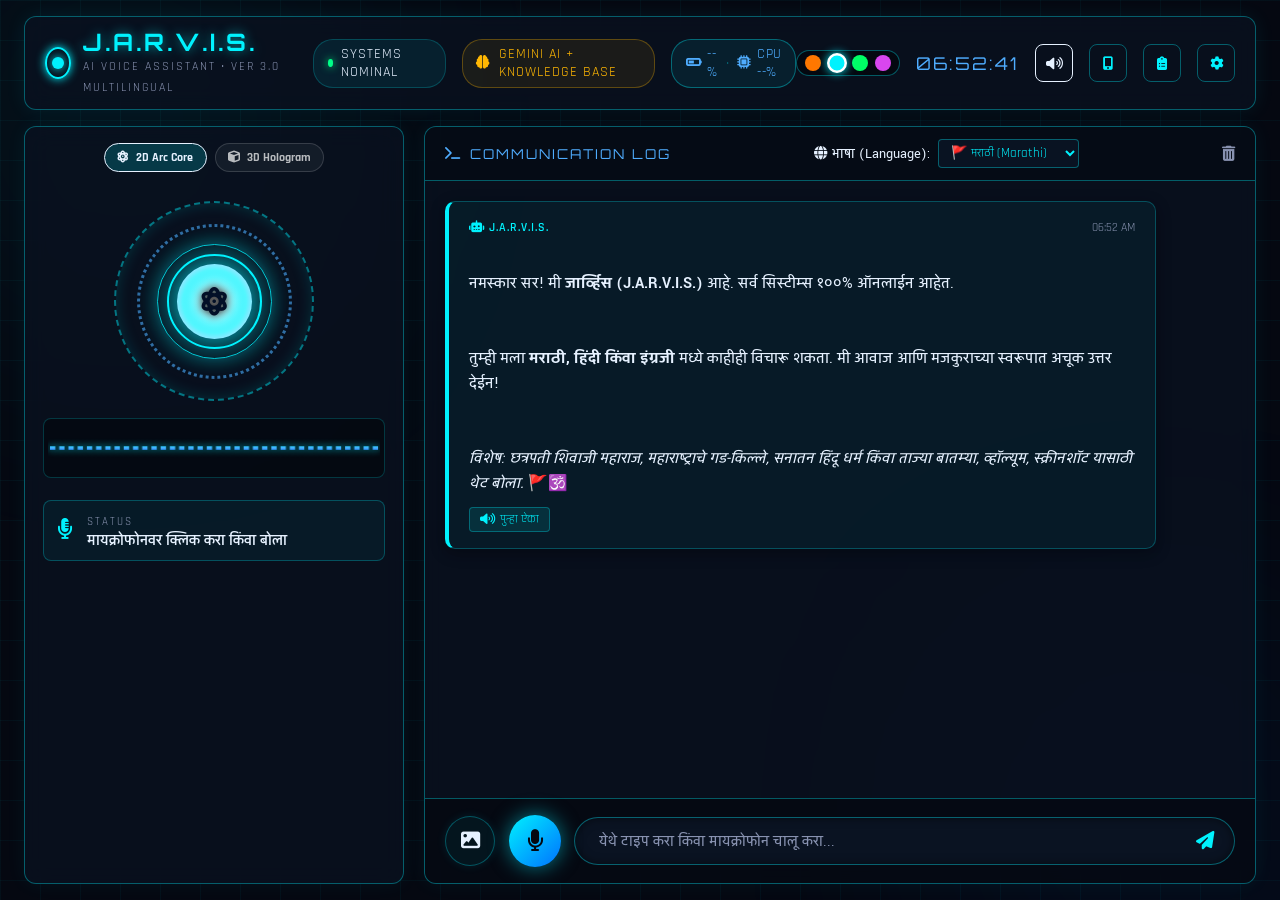
==== commit c49097a4: "Fix continuous mic loop on mobile and reopen website" ====
--- a/templates/index.html
+++ b/templates/index.html
@@ -320,6 +320,6 @@
     </div>
 
     <!-- Script -->
-    <script src="/static/js/jarvis.js?v=2.3"></script>
+    <script src="/static/js/jarvis.js?v=2.5"></script>
 </body>
 </html>
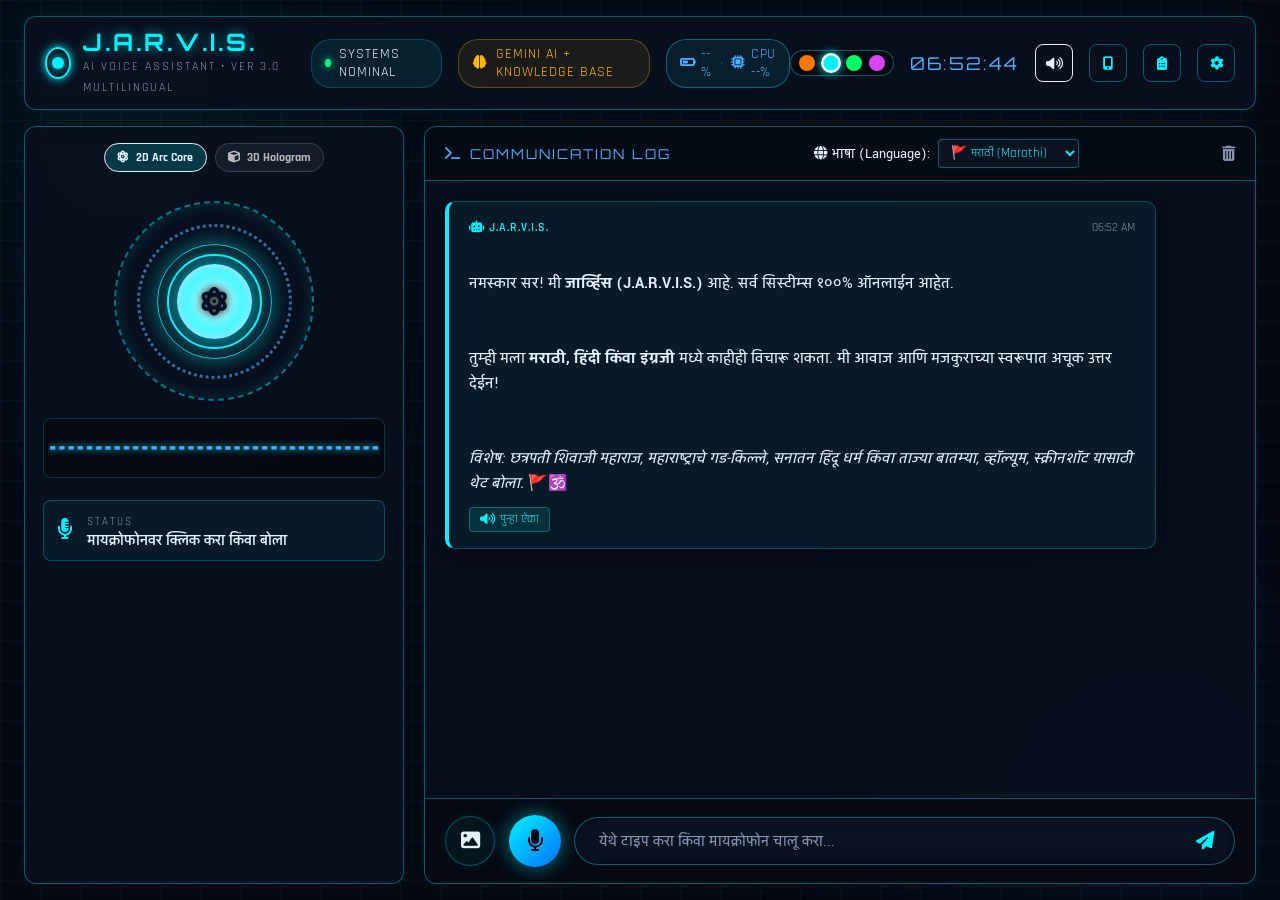
==== commit 94cef449: "Fix Android audio bugs: HEAD requests and TTS whitelist" ====
--- a/templates/index.html
+++ b/templates/index.html
@@ -320,6 +320,6 @@
     </div>
 
     <!-- Script -->
-    <script src="/static/js/jarvis.js?v=2.5"></script>
+    <script src="/static/js/jarvis.js?v=2.6"></script>
 </body>
 </html>
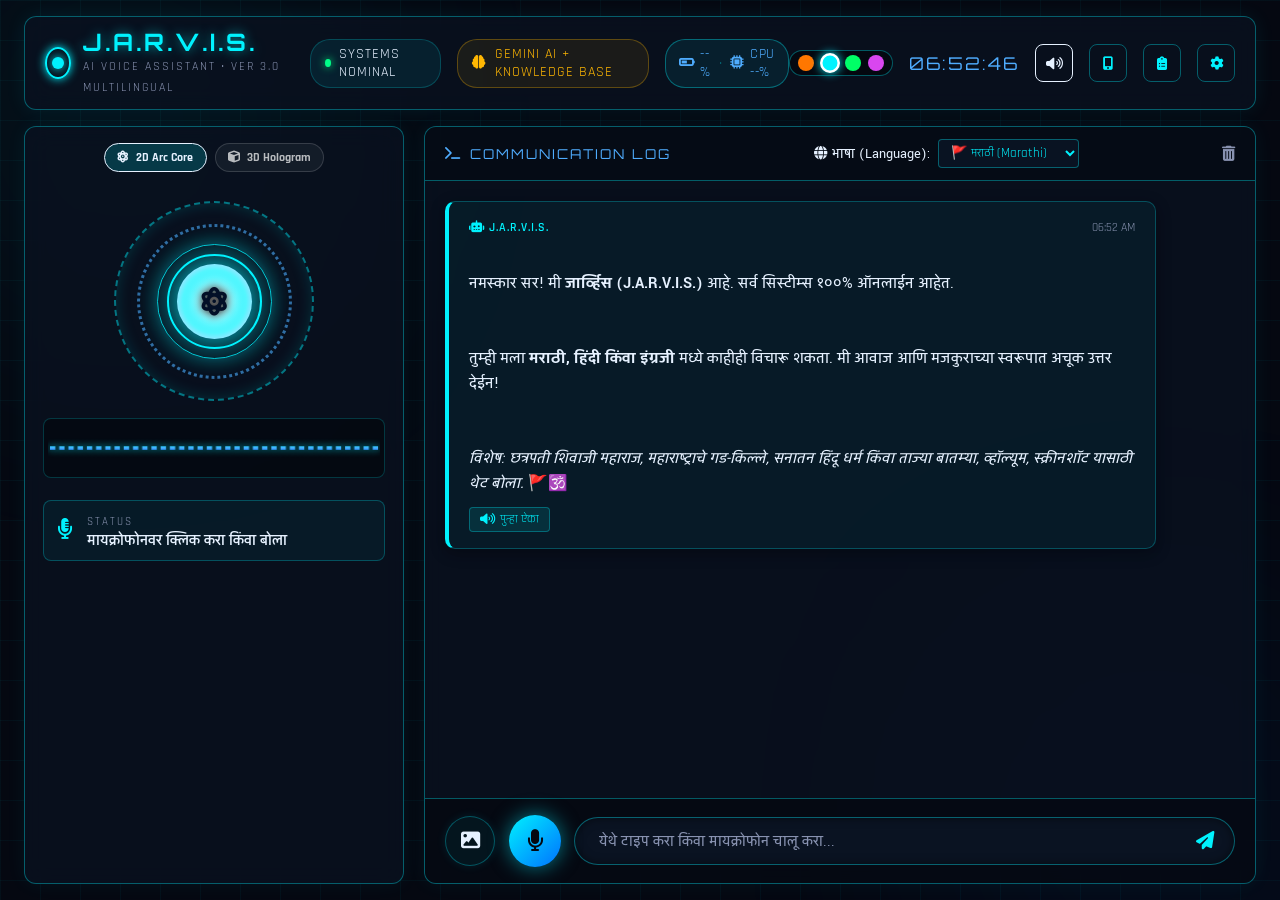
==== commit d0b8bdcd: "Fix Android music: preload on mobile, play on user tap (bypass autoplay policy)" ====
--- a/templates/index.html
+++ b/templates/index.html
@@ -320,6 +320,6 @@
     </div>
 
     <!-- Script -->
-    <script src="/static/js/jarvis.js?v=2.6"></script>
+    <script src="/static/js/jarvis.js?v=2.7"></script>
 </body>
 </html>
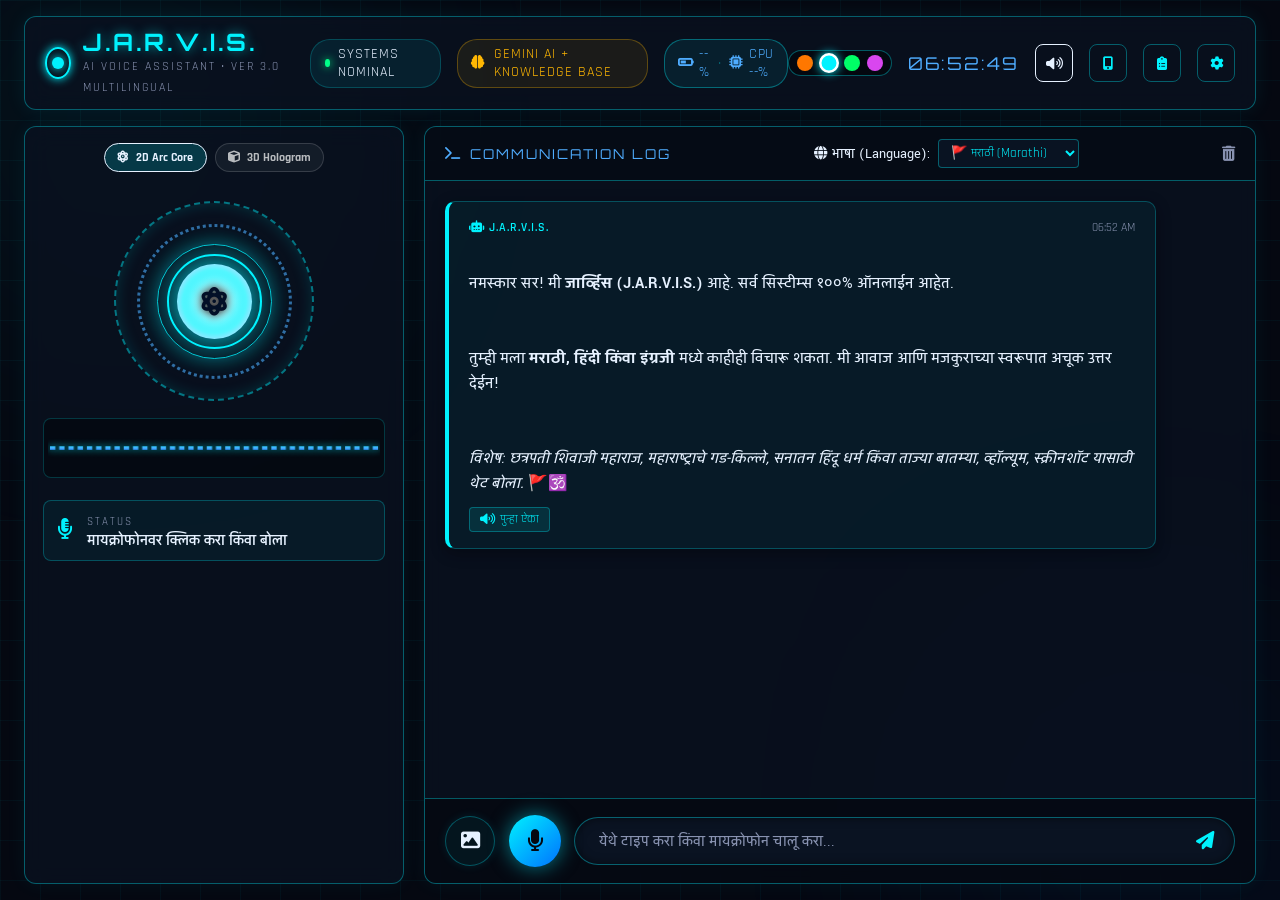
==== commit 7a3bdb06: "Fix: validate username min 2 chars, clear stale short names, Enter key support" ====
--- a/templates/index.html
+++ b/templates/index.html
@@ -320,6 +320,6 @@
     </div>
 
     <!-- Script -->
-    <script src="/static/js/jarvis.js?v=2.7"></script>
+    <script src="/static/js/jarvis.js?v=2.8"></script>
 </body>
 </html>
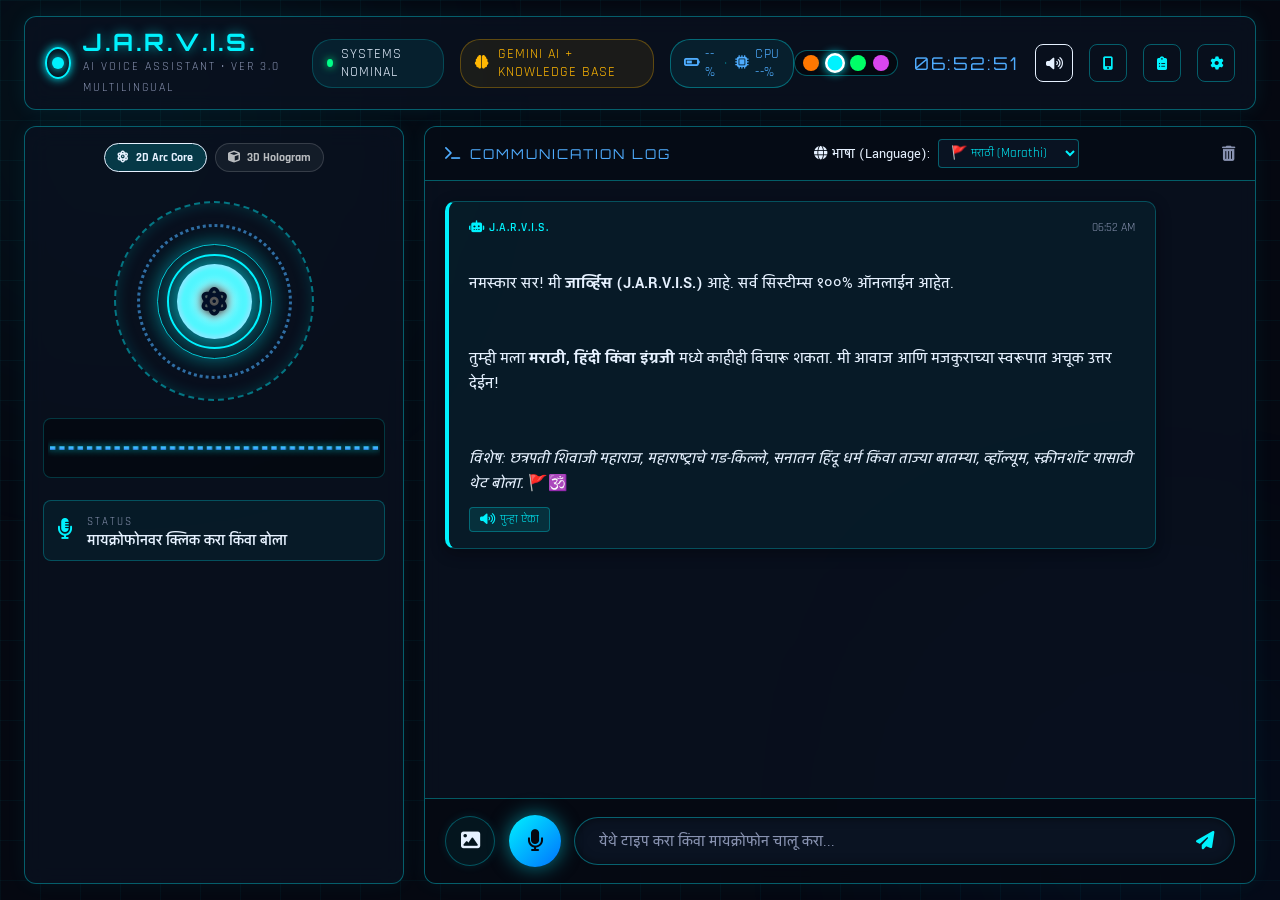
==== commit 89ab275b: "Music Plan A: YouTube IFrame autoplay - works on Android and PC" ====
--- a/templates/index.html
+++ b/templates/index.html
@@ -320,6 +320,6 @@
     </div>
 
     <!-- Script -->
-    <script src="/static/js/jarvis.js?v=2.8"></script>
+    <script src="/static/js/jarvis.js?v=2.9"></script>
 </body>
 </html>
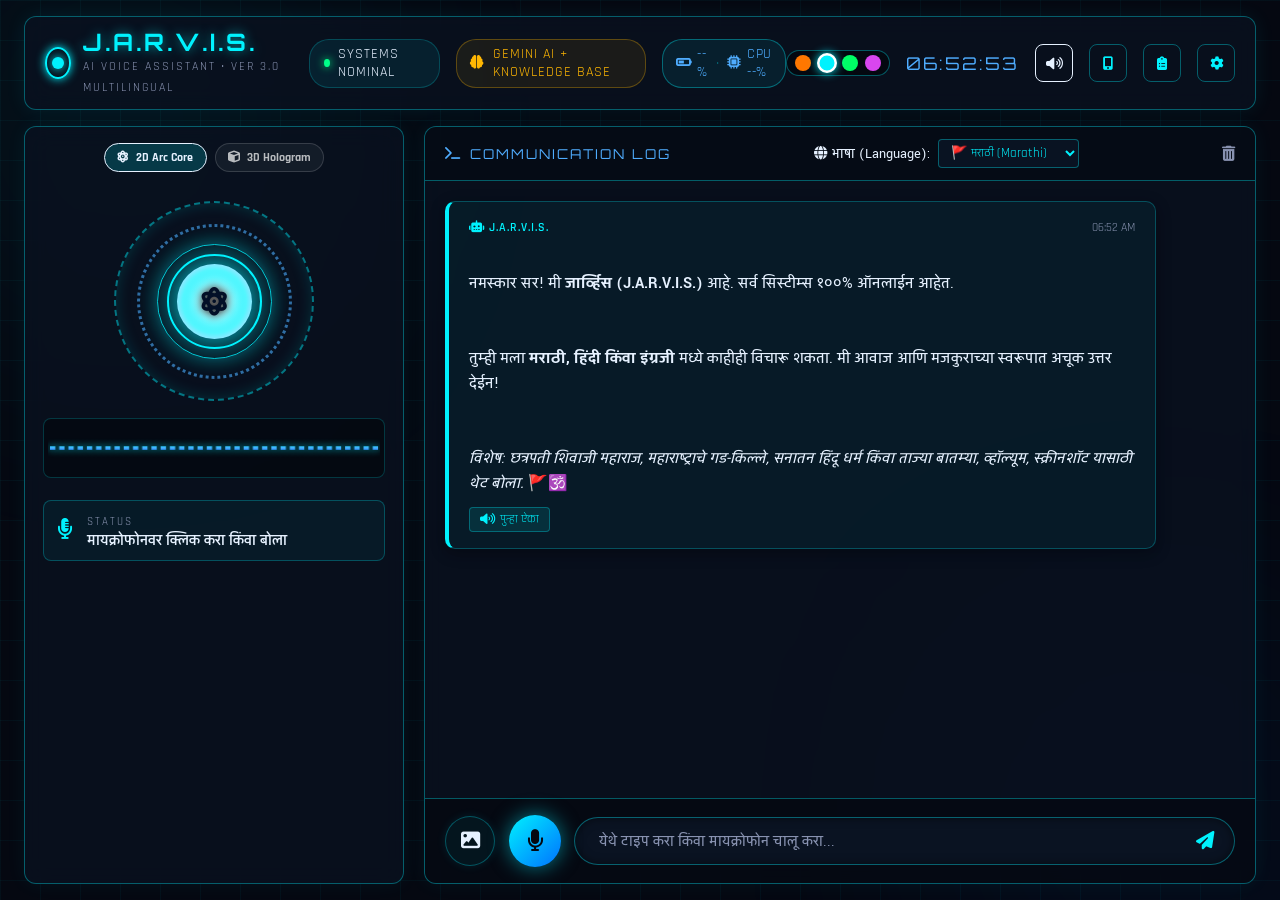
==== commit c3011196: "Music card redesign: video-first layout, song info + YouTube player prominent" ====
--- a/templates/index.html
+++ b/templates/index.html
@@ -320,6 +320,6 @@
     </div>
 
     <!-- Script -->
-    <script src="/static/js/jarvis.js?v=2.9"></script>
+    <script src="/static/js/jarvis.js?v=3.0"></script>
 </body>
 </html>
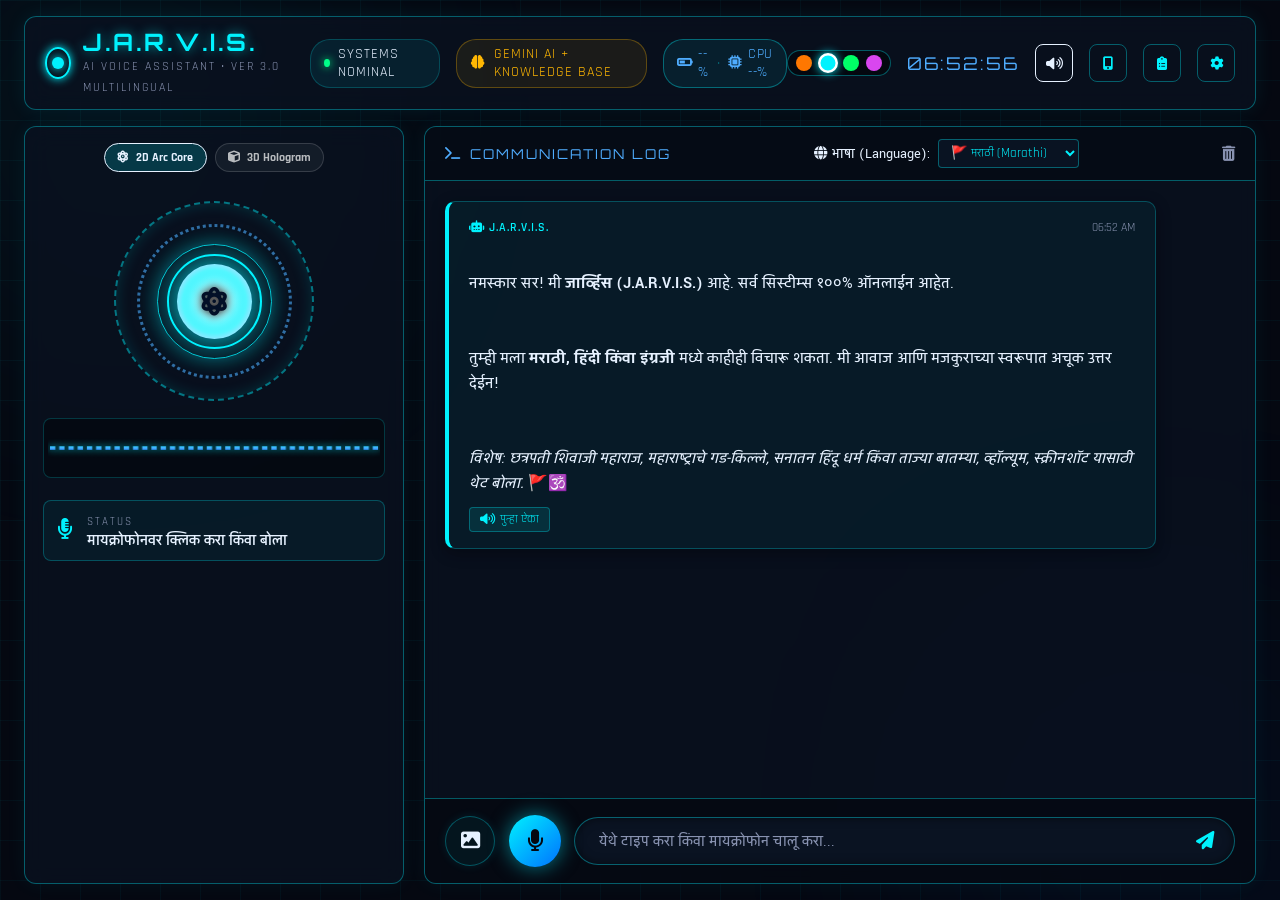
==== commit 99494e47: "Song fix v3.2: auto-skip embed-blocked videos, fallback chain, www.youtube.com embed" ====
--- a/templates/index.html
+++ b/templates/index.html
@@ -320,6 +320,6 @@
     </div>
 
     <!-- Script -->
-    <script src="/static/js/jarvis.js?v=3.0"></script>
+    <script src="/static/js/jarvis.js?v=3.2"></script>
 </body>
 </html>
